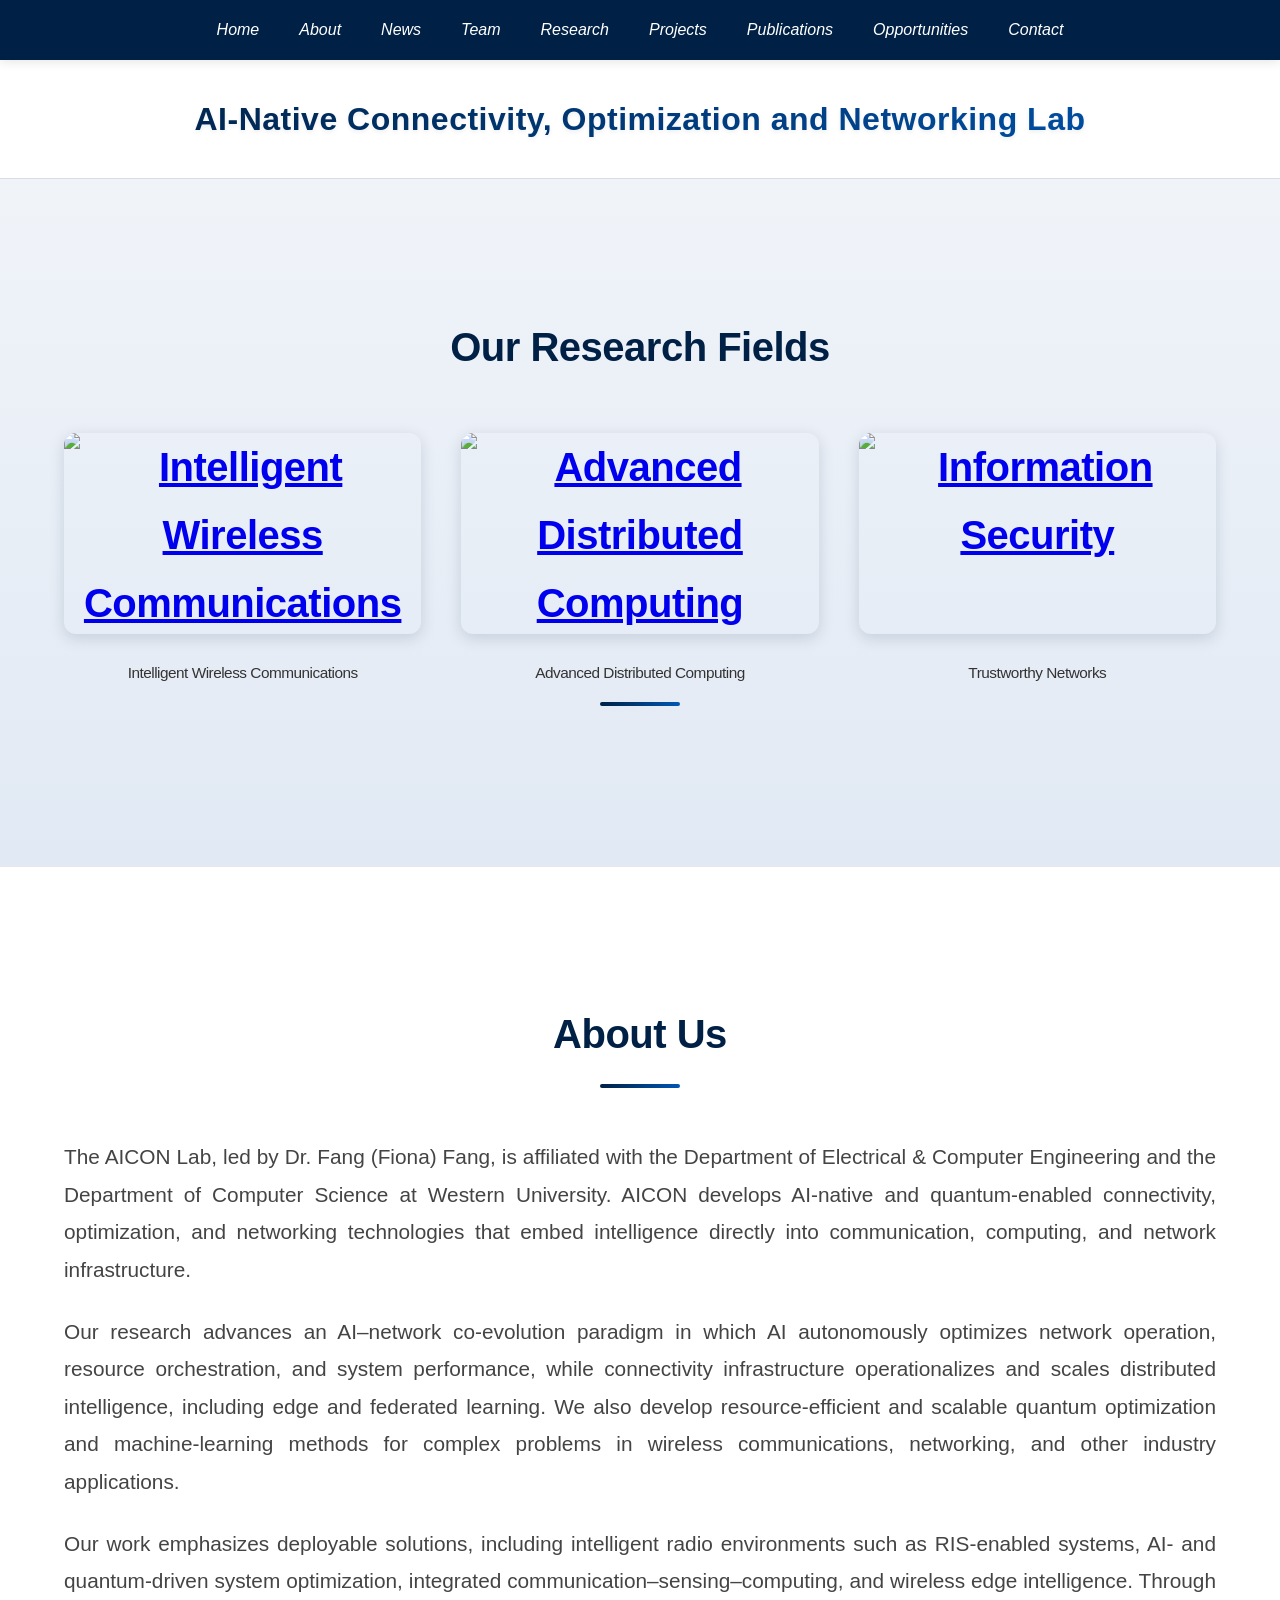
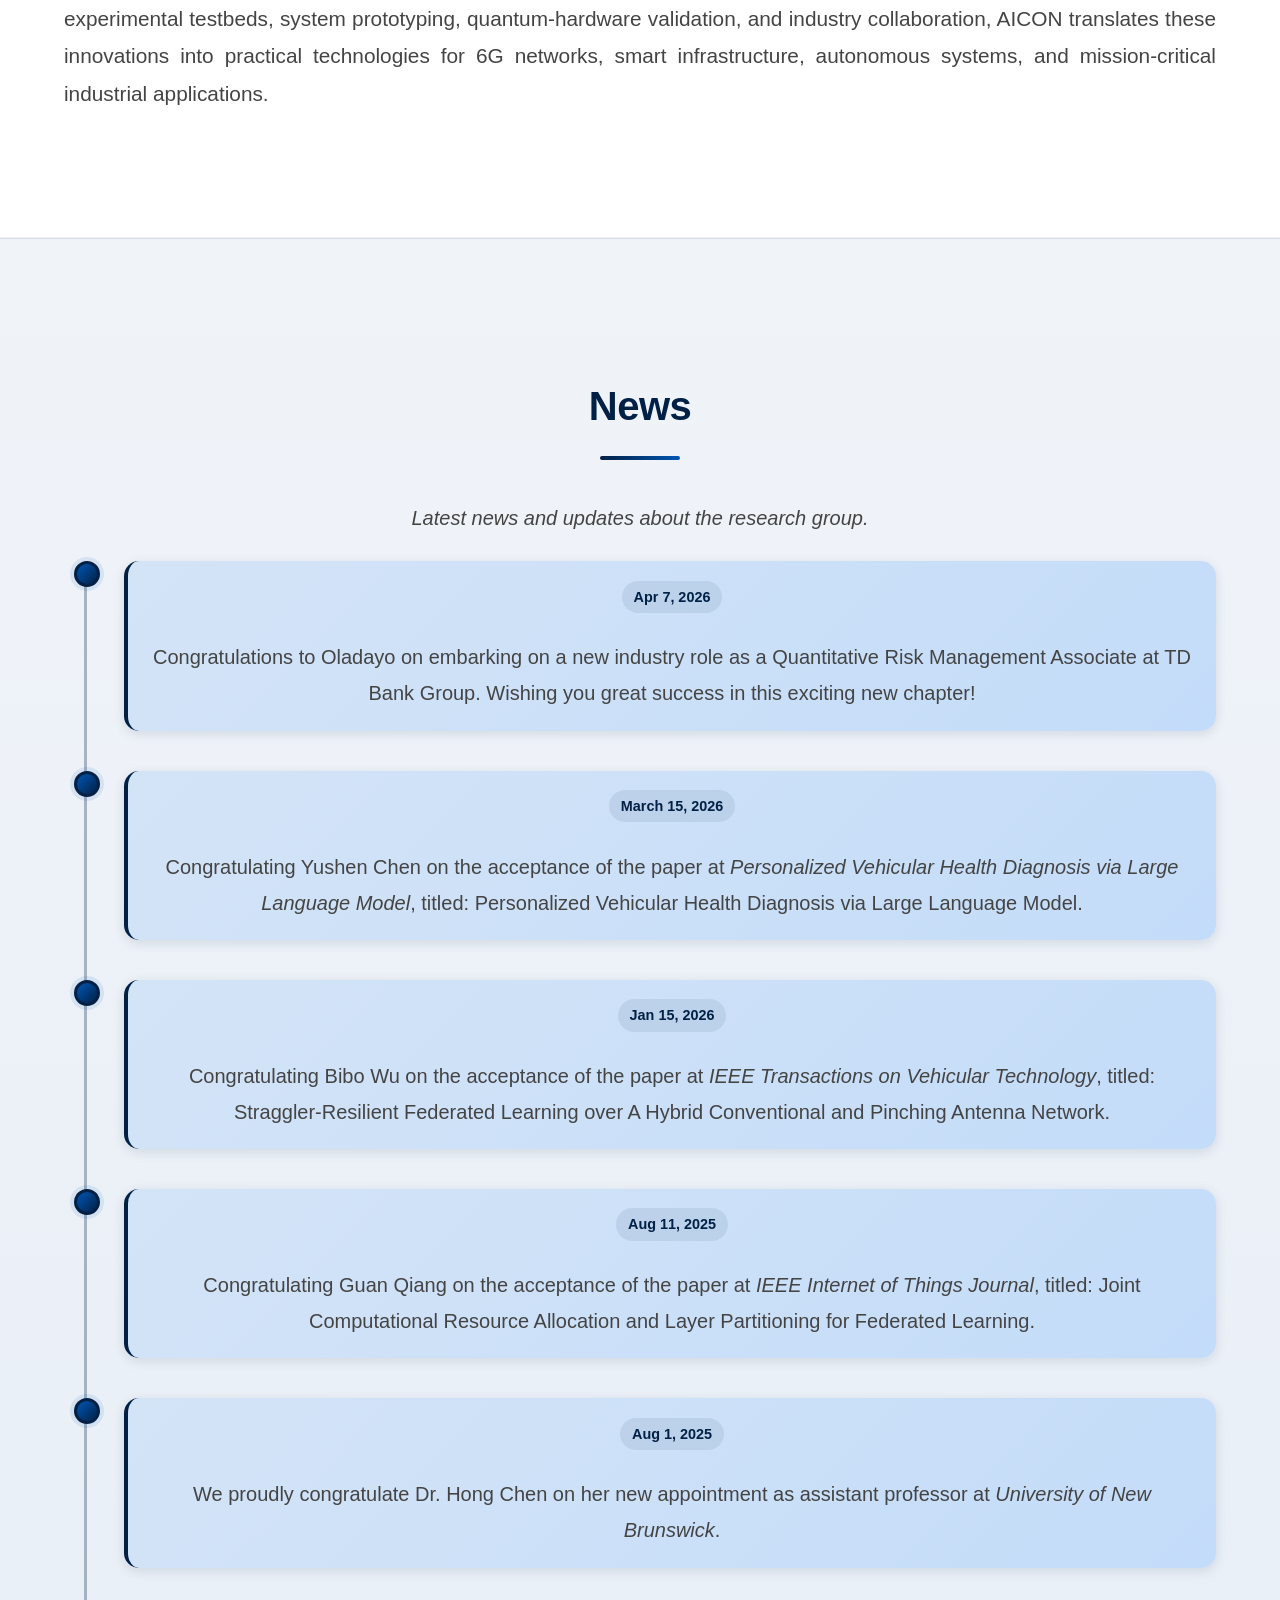
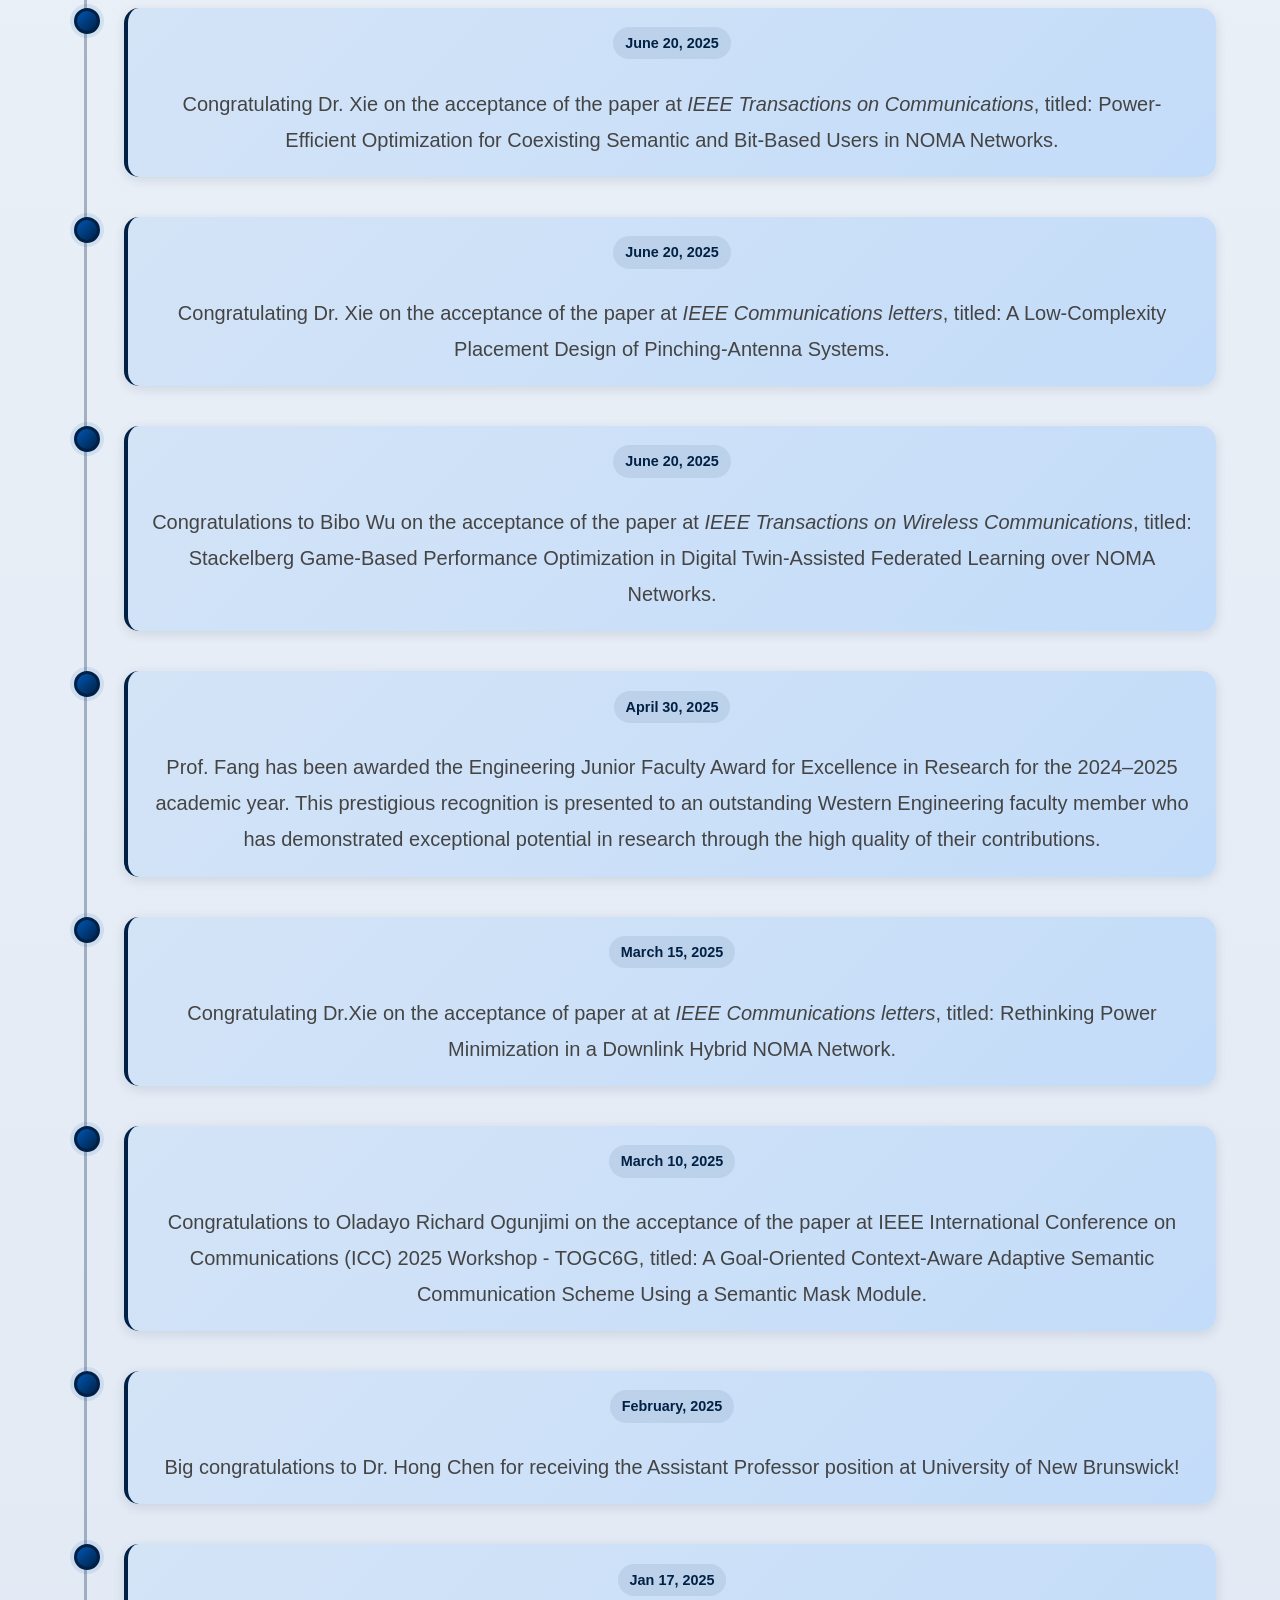
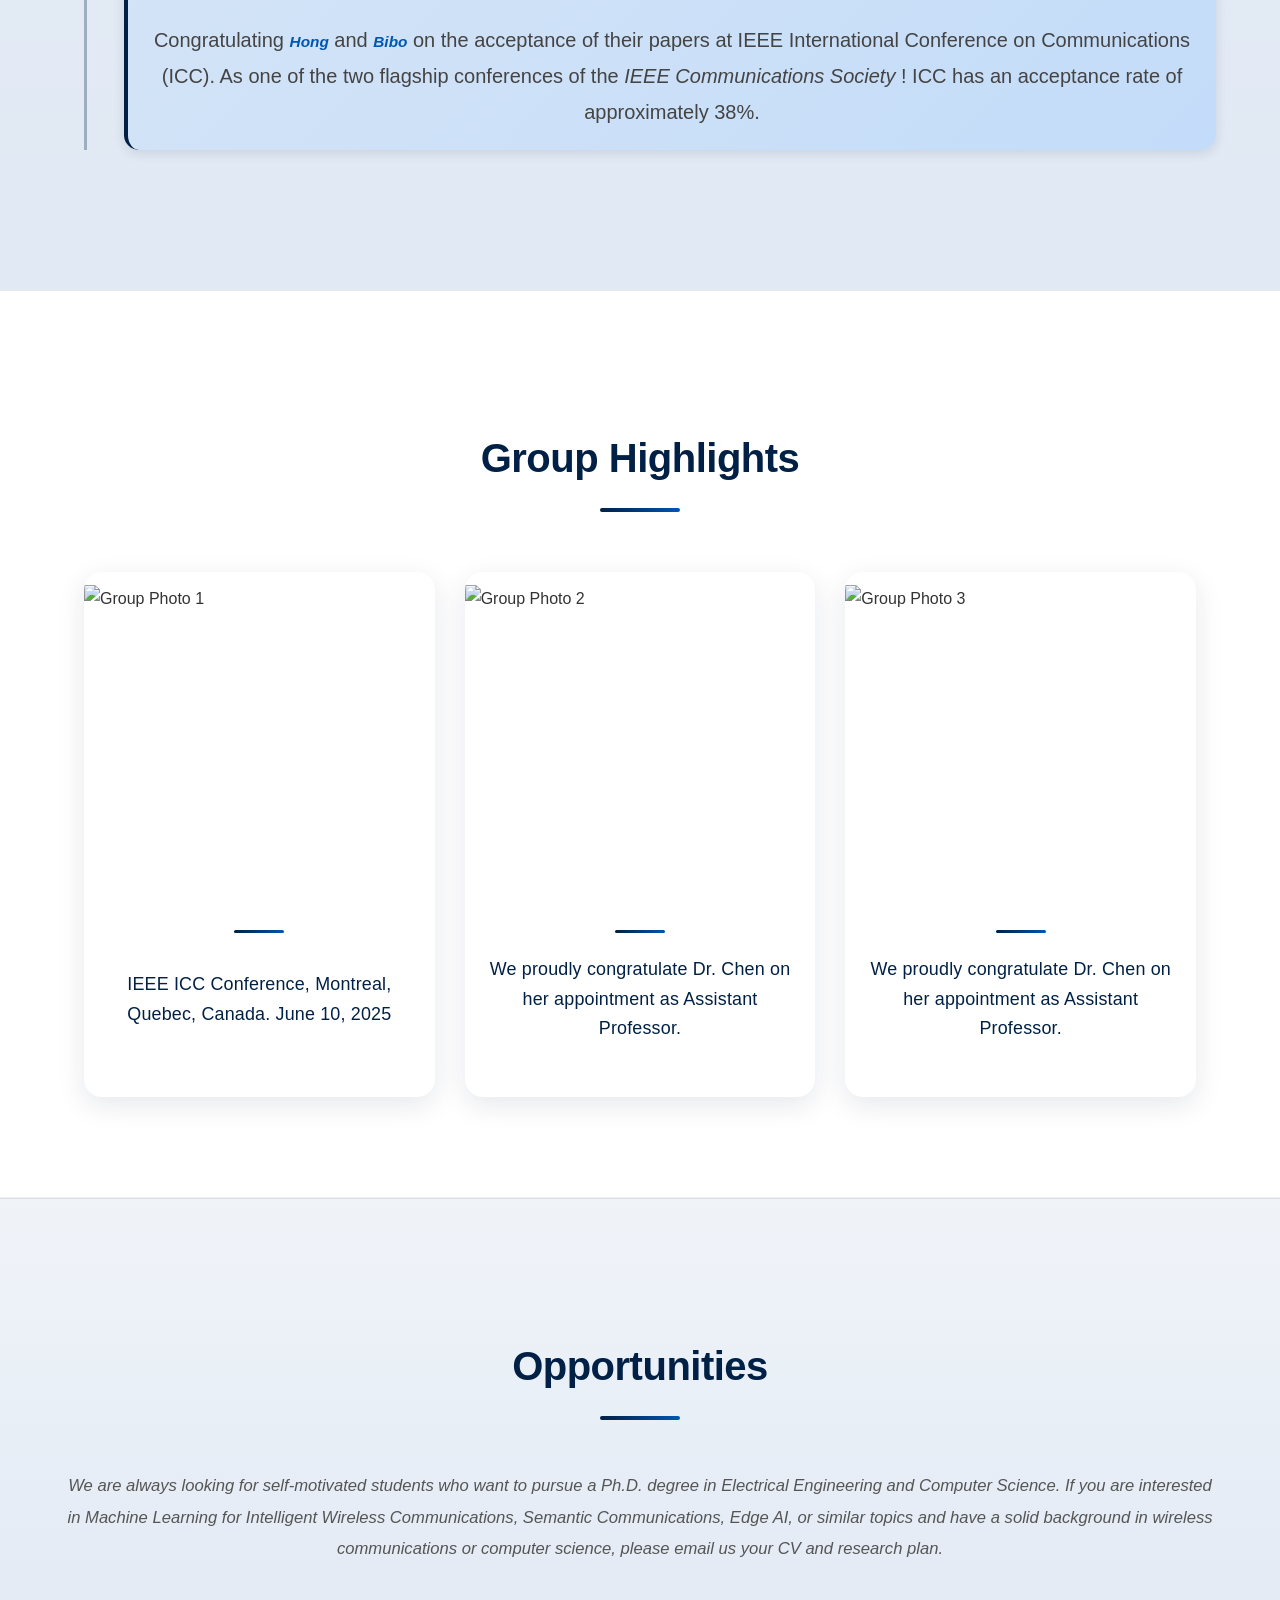
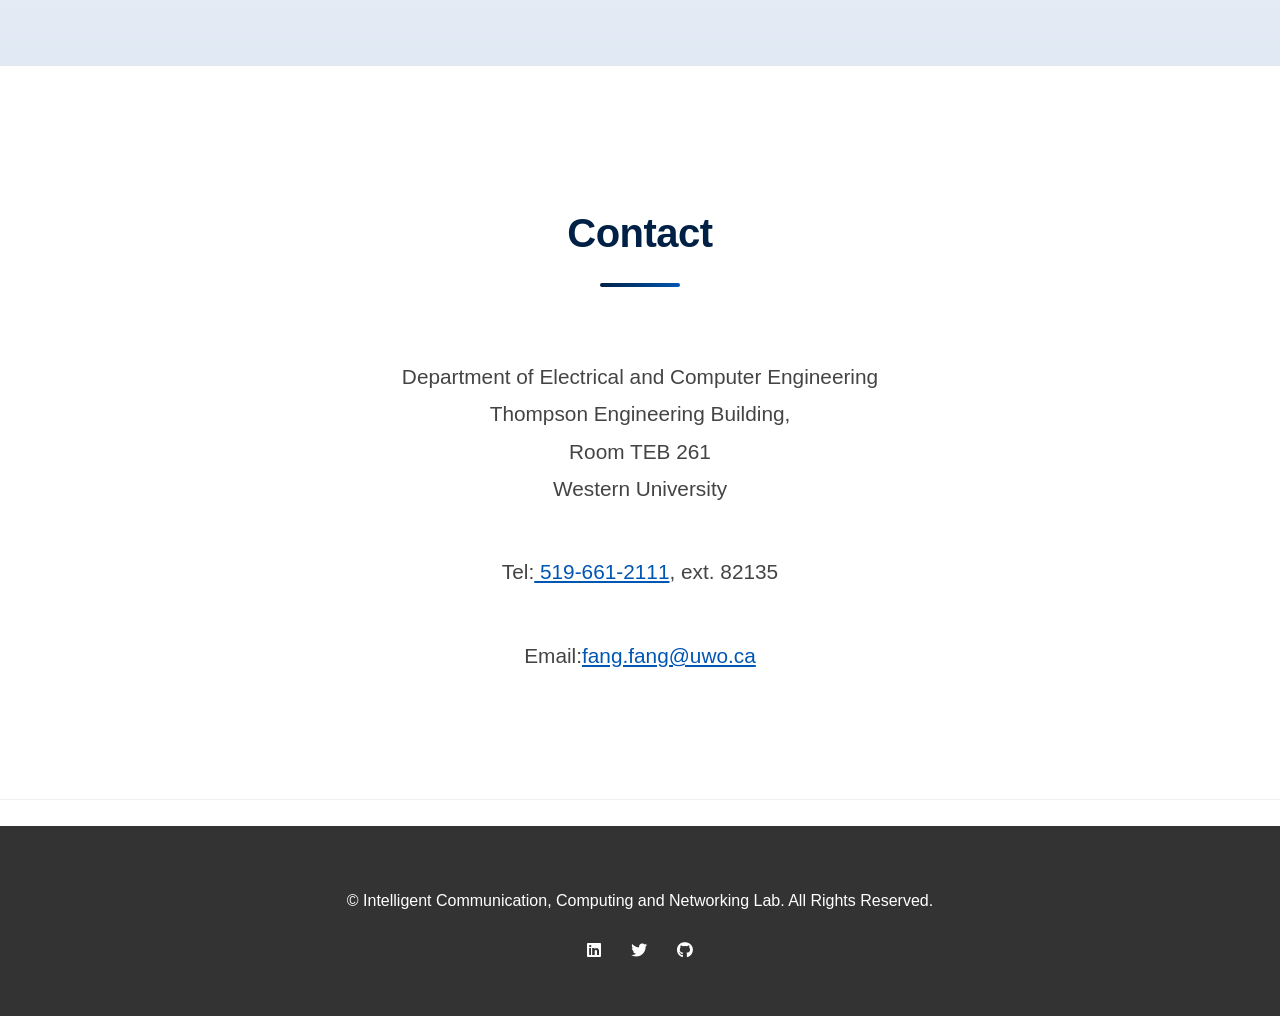
==== index.html @ 5668cd48 "Fix HTML formatting and structure in About Us section" ====
<!DOCTYPE html>
<html lang="en">
    <meta name="viewport" content="width=device-width, initial-scale=1.0, maximum-scale=1.0, user-scalable=no">
<head>
    <meta charset="UTF-8">
    <meta name="viewport" content="width=device-width, initial-scale=1.0">
    <title>AICON Lab</title>
    <link rel="stylesheet" href="styles.css">
    <link rel="stylesheet" href="https://cdnjs.cloudflare.com/ajax/libs/font-awesome/6.0.0-beta3/css/all.min.css">
    <link rel="icon" href="favicon.png" type="image/png">
</head>
<body>
    <header>
        <nav>
            <div class="container">
                <ul>
                    <li class="active"><a href="index.html#home"><em>Home</em></a></li> <!-- Active Page -->
                    <li><a href="index.html#about"><em>About</em></a></li>
                    <li><a href="index.html#news"><em>News</em></a></li>
                    <li><a href="team.html"><em>Team</em></a></li>
                    <li><a href="research.html"><em>Research</em></a></li>
                    <li><a href="project.html"><em>Projects</em></a></li>
                    <li><a href="publications.html"><em>Publications</em></a></li>
                    <li><a href="index.html#opportunities"><em>Opportunities</em></a></li>
                    <li><a href="index.html#contact"><em>Contact</em></a></li>
                </ul>
            </div>
        </nav>        

        <div class="container">
            <h1><strong>AI-Native Connectivity, Optimization and Networking Lab</strong></h1>
        </div>

    </header>

    <section id="home">
        <div class="container">
            <h2>Our Research Fields</p>
            <div class="image-grid">
                <div class="image-item">
                    <a href="research.html"><img src="images/Intelligent_communications.jpg" alt="Intelligent Wireless Communications"></a>
                    <figcaption>Intelligent Wireless Communications</figcaption>
                </div>
                <div class="image-item">
                    <a href="research.html"><img src="images/Advanced_Computing.jpg" alt="Advanced Distributed Computing"></a>
                    <figcaption>Advanced Distributed Computing</figcaption>
                </div>
                <div class="image-item">
                    <a href="research.html"><img src="images/Information_security.jpg" alt="Information Security"></a>
                    <figcaption>Trustworthy Networks</figcaption>
                </div>
            </div>
        </div>
    </section>

    <section id="about">
        <div class="container">
            <h2>About Us</h2>
            <p>
    The AICON Lab, led by Dr. Fang (Fiona) Fang, is affiliated with the Department of Electrical & Computer Engineering and the Department of Computer Science at Western University. AICON develops AI-native and quantum-enabled connectivity, optimization, and networking technologies that embed intelligence directly into communication, computing, and network infrastructure.
</p>

<p>
    Our research advances an AI–network co-evolution paradigm in which AI autonomously optimizes network operation, resource orchestration, and system performance, while connectivity infrastructure operationalizes and scales distributed intelligence, including edge and federated learning. We also develop resource-efficient and scalable quantum optimization and machine-learning methods for complex problems in wireless communications, networking, and other industry applications.
</p>

<p>
    Our work emphasizes deployable solutions, including intelligent radio environments such as RIS-enabled systems, AI- and quantum-driven system optimization, integrated communication–sensing–computing, and wireless edge intelligence. Through experimental testbeds, system prototyping, quantum-hardware validation, and industry collaboration, AICON translates these innovations into practical technologies for 6G networks, smart infrastructure, autonomous systems, and mission-critical industrial applications.
</p>
        </div>
    </section>
    
    <section id="news">
        <div class="container">
            <h2>News</h2>
            <p><em>Latest news and updates about the research group.</em></p>

            <ul class="timeline">

                <li class="timeline-item">
                    <div class="news-content">
                        <span class="news-date">Apr 7, 2026</span>
                        <p>
                           Congratulations to Oladayo on embarking on a new industry role as a Quantitative Risk Management Associate at TD Bank Group. Wishing you great success in this exciting new chapter!
                        </p>
                    </div>
                </li>

                <li class="timeline-item">
                    <div class="news-content">
                        <span class="news-date">March 15, 2026</span>
                        <p>
                           Congratulating Yushen Chen on the acceptance of the paper at <em>Personalized Vehicular Health Diagnosis via Large Language Model</em>, titled: Personalized Vehicular Health Diagnosis via Large Language Model.
                        </p>
                    </div>
                </li>

                <li class="timeline-item">
                    <div class="news-content">
                        <span class="news-date">Jan 15, 2026</span>
                        <p>
                           Congratulating Bibo Wu on the acceptance of the paper at <em>IEEE Transactions on Vehicular Technology</em>, titled: Straggler-Resilient Federated Learning over A Hybrid Conventional and Pinching Antenna Network.
                        </p>
                    </div>
                </li>

                <li class="timeline-item">
                    <div class="news-content">
                        <span class="news-date">Aug 11, 2025</span>
                        <p>
                           Congratulating Guan Qiang on the acceptance of the paper at <em>IEEE Internet of Things Journal</em>, titled: Joint Computational Resource Allocation and Layer Partitioning for Federated Learning.
                        </p>
                    </div>
                </li>

                <li class="timeline-item">
                    <div class="news-content">
                        <span class="news-date">Aug 1, 2025</span>
                        <p>
                           We proudly congratulate Dr. Hong Chen on her new appointment as assistant professor at <em>University of New Brunswick</em>.
                    </div>
                </li>

                <li class="timeline-item">
                    <div class="news-content">
                        <span class="news-date">June 20, 2025</span>
                        <p>
                           Congratulating Dr. Xie on the acceptance of the paper at <em>IEEE Transactions on Communications</em>, titled: Power-Efficient Optimization for Coexisting Semantic and Bit-Based Users in NOMA Networks.
                        </p>
                    </div>
                </li>

                <li class="timeline-item">
                    <div class="news-content">
                        <span class="news-date">June 20, 2025</span>
                        <p>
                           Congratulating Dr. Xie on the acceptance of the paper at <em>IEEE Communications letters</em>, titled: A Low-Complexity Placement Design of Pinching-Antenna Systems.
                        </p>
                    </div>
                </li>

                <li class="timeline-item">
                    <div class="news-content">
                        <span class="news-date">June 20, 2025</span>
                        <p>
                           Congratulations to Bibo Wu on the acceptance of the paper at <em>IEEE Transactions on Wireless Communications</em>, titled: Stackelberg Game-Based Performance Optimization in Digital Twin-Assisted Federated Learning over NOMA Networks.
                        </p>
                    </div>
                </li>
                
                <li class="timeline-item">
                    <div class="news-content">
                        <span class="news-date">April 30, 2025</span>
                        <p>
                           Prof. Fang has been awarded the Engineering Junior Faculty Award for Excellence in Research for the 2024–2025 academic year. This prestigious recognition is presented to an outstanding Western Engineering faculty member who has demonstrated exceptional potential in research through the high quality of their contributions.
                        </p>
                    </div>
                </li>
                
                <!-- News Item 1 -->
                <li class="timeline-item">
                    <div class="news-content">
                        <span class="news-date">March 15, 2025</span>
                        <p>
                            Congratulating Dr.Xie on the acceptance of paper at at <em>IEEE Communications letters</em>, titled: Rethinking Power Minimization in a Downlink Hybrid NOMA Network.
                        </p>
                    </div>
                </li>

                <li class="timeline-item">
                    <div class="news-content">
                        <span class="news-date">March 10, 2025</span>
                        <p>
                            Congratulations to Oladayo Richard Ogunjimi on the acceptance of the paper at  IEEE International Conference on Communications (ICC) 2025 Workshop - TOGC6G, titled: A Goal-Oriented Context-Aware Adaptive Semantic Communication Scheme Using a Semantic Mask Module.
                        </p>
                    </div>
                </li>

                <li class="timeline-item">
                    <div class="news-content">
                        <span class="news-date">February, 2025</span>
                        <p>
                            Big congratulations to Dr. Hong Chen for receiving the Assistant Professor position at University of New Brunswick!
                        </p>
                    </div>
                </li>

                
            
                <li class="timeline-item">
                    <div class="news-content">
                        <span class="news-date">Jan 17, 2025</span>
                        <p>
                            Congratulating <em><a href="https://arxiv.org/abs/2501.01637">Hong</a></em> and <em><a href="https://arxiv.org/abs/2501.03448">Bibo</a></em> on the acceptance of their papers at IEEE International Conference on Communications (ICC). 
                            As one of the two flagship conferences of the <em>IEEE Communications Society </em>! ICC has an acceptance rate of approximately 38%.
                        </p>
                    </div>
                </li>
                               
    
                <!-- More timeline items can be added here -->
            </ul>
        </div>
    </section>


    <section id="group-gallery">
        <div class="container">
            <h2>Group Highlights</h2>
            
                <div class="group-gallery-grid">
                  <div class="group-photo-card">
                    <img src="images/group01.jpg" alt="Group Photo 1">
                    <p class="caption">IEEE ICC Conference, Montreal, Quebec, Canada. June 10, 2025</p>
                  </div>
                    
                 <div class="group-photo-card">
                    <img src="images/group02.jpg" alt="Group Photo 2">
                    <p class="caption">We proudly congratulate Dr. Chen on her appointment as Assistant Professor.</p>
                  </div>
                    
                <div class="group-photo-card">
                    <img src="images/group03.jpg" alt="Group Photo 3">
                    <p class="caption">We proudly congratulate Dr. Chen on her appointment as Assistant Professor.</p>
                </div>
            </div>
        </div>
    </section>

    <section id="opportunities">
        <div class="container">
            <h2>Opportunities</h2>
            <p>
                <em>
                    We are always looking for self-motivated students who want to pursue a Ph.D. 
                    degree in Electrical Engineering and Computer Science. 
                    If you are interested in Machine Learning for Intelligent Wireless 
                    Communications, Semantic Communications, Edge AI, or similar topics and 
                    have a solid background in wireless communications or computer science, 
                    please email us your CV and research plan. <br>
                </em>
            </p>
        </div>
    </section>

    <section id="contact">
        <div class="container">
            <h2>Contact</h2>
                <p>Department of Electrical and Computer Engineering <br/>
                Thompson Engineering Building, <br/>
                Room TEB 261 <br/>
                Western University</p>
                <p>Tel:<a href="tel:519-661-2111"> 519-661-2111</a>, ext. 82135</p>
                <p>Email:<a href="mailto:fang.fang@uwo.ca">fang.fang@uwo.ca</a></p>
        </div>
    </section>

    <footer>
        <div class="container">
            <p>&copy; Intelligent Communication, Computing and Networking Lab.  All Rights Reserved.</p>
            <div class="social">
                <a href="#"><i class="fab fa-linkedin"></i></a>
                <a href="#"><i class="fab fa-twitter"></i></a>
                <a href="#"><i class="fab fa-github"></i></a>
            </div>
        </div>
    </footer>
    <script src="script.js"></script>
</body>
</html>
---- styles.css ----
/********************************************************
 * GLOBAL & LAYOUT
 ********************************************************/
body {
    font-family: 'Segoe UI', 'Arial', sans-serif;
    margin: 0;
    padding: 0;
    line-height: 1.7;
    color: #333;
    /* Font size update for better readability on all devices */
    font-size: 16px; 
    scroll-behavior: smooth;
}

.container {
    width: 90%;
    max-width: 1200px;
    margin: 0 auto;
    padding: 20px;
}

/********************************************************
 * HEADER
 ********************************************************/
header {
    background: white;
    color: #000;
    padding: 0;
    margin: 0;
    text-align: left;
    position: relative; /* For mobile menu positioning */
}

header h1 {
    margin: 0;
    padding: 20px 0;
    font-size: 3 rem; /* Standard rem units */
    font-weight: 700;
    text-align: center;
    background: linear-gradient(135deg, #002145 0%, #0056b3 100%);
    -webkit-background-clip: text;
    -webkit-text-fill-color: transparent;
    background-clip: text;
    letter-spacing: 0.5px;
    line-height: 1.2;
}

/********************************************************
 * NAVIGATION
 ********************************************************/
nav {
    background-color: #002145;
    width: 100%;
    padding: 0;
    margin: 0;
    position: sticky; /* Keep nav visible */
    top: 0;
    z-index: 1000;
    box-shadow: 0 2px 10px rgba(0,0,0,0.1);
}

nav .container {
    display: flex;
    justify-content: center; /* Center menu on desktop */
    align-items: center;
    padding: 0;
    height: 60px; /* Fixed height for navbar */
    max-width: 100%;
}

/* Hamburger Menu Icon (Hidden on Desktop) */
.menu-toggle {
    display: none;
    font-size: 1.5rem;
    color: white;
    cursor: pointer;
    padding: 10px 20px;
    position: absolute;
    right: 0;
    top: 10px;
}

nav ul {
    list-style: none;
    padding: 0;
    margin: 0;
    display: flex;
    justify-content: center;
    align-items: center;
    height: 100%;
}

nav ul li {
    margin: 0 5px;
}

nav ul li a {
    color: white;
    text-decoration: none;
    font-size: 1rem;
    padding: 10px 15px;
    border-radius: 5px;
    transition: all 0.3s ease;
    position: relative;
    white-space: nowrap;
}

nav ul li a::after {
    content: '';
    position: absolute;
    bottom: 0;
    left: 50%;
    width: 0;
    height: 2px;
    background: white;
    transition: all 0.3s ease;
    transform: translateX(-50%);
}

nav ul li a:hover {
    background-color: rgba(255, 255, 255, 0.1);
}

nav ul li a:hover::after {
    width: 80%;
}

nav ul li.active a {
    background-color: rgba(255, 255, 255, 0.15);
    font-weight: 600;
}

/* Mobile-first navigation adjustments */
@media (max-width: 900px) { /* Increased breakpoint for better tablet support */
    nav .container {
        justify-content: space-between;
        padding: 0 20px;
        height: 60px;
    }

    .menu-toggle {
        display: block; /* Show hamburger icon */
    }

    nav ul {
        display: none; /* Hide menu by default */
        flex-direction: column;
        width: 100%;
        position: absolute;
        top: 60px; /* Below navbar */
        left: 0;
        background-color: #002145;
        height: auto;
        padding: 20px 0;
        box-shadow: 0 5px 15px rgba(0,0,0,0.2);
        border-top: 1px solid rgba(255,255,255,0.1);
    }

    nav ul.active {
        display: flex; /* Show when active */
    }

    nav ul li {
        margin: 10px 0;
        width: 100%;
        text-align: center;
        opacity: 0;
        transform: translateY(-10px);
        animation: slideIn 0.3s forwards;
    }

    /* Stagger animation for menu items */
    nav ul li:nth-child(1) { animation-delay: 0.1s; }
    nav ul li:nth-child(2) { animation-delay: 0.15s; }
    nav ul li:nth-child(3) { animation-delay: 0.2s; }
    nav ul li:nth-child(4) { animation-delay: 0.25s; }
    nav ul li:nth-child(5) { animation-delay: 0.3s; }
    nav ul li:nth-child(6) { animation-delay: 0.35s; }
    nav ul li:nth-child(7) { animation-delay: 0.4s; }
    nav ul li:nth-child(8) { animation-delay: 0.45s; }
    nav ul li:nth-child(9) { animation-delay: 0.5s; }

    nav ul li a {
        display: block;
        padding: 12px 0;
        font-size: 1.1rem;
        width: 80%;
        margin: 0 auto;
    }
    
    header h1 {
        font-size: 1.8rem;
        padding: 15px 10px;
    }
}

@keyframes slideIn {
    to {
        opacity: 1;
        transform: translateY(0);
    }
}

/********************************************************
 * SECTIONS (GENERAL)
 ********************************************************/
section {
    padding: 80px 0; /* More vertical breathing room */
    border-bottom: 1px solid rgba(0,0,0,0.05);
    background: #ffffff;
    position: relative;
}

/* Alternating Background Colors */
section:nth-of-type(odd) {
    background: linear-gradient(180deg, #f0f4f9 0%, #e1e9f4 100%);
    border-top: 1px solid rgba(0,0,0,0.05);
}

#home { background: linear-gradient(180deg, #f0f4f9 0%, #e1e9f4 100%); }
#about { background: #ffffff; }
#news { background: linear-gradient(180deg, #f0f4f9 0%, #e1e9f4 100%); }
#group-gallery { background: #ffffff; }
#opportunities { background: linear-gradient(180deg, #f0f4f9 0%, #e1e9f4 100%); }
#contact { background: #ffffff; }

/* Unified Section Headings - Centered */
section h2 {
    text-align: center; /* Center all section titles */
    margin-bottom: 50px;
    font-size: 2.5rem; /* Larger, more prominent titles */
    color: #002145;
    font-weight: 700;
    position: relative;
    padding-bottom: 20px;
    display: block; /* Ensure full width for centering */
    letter-spacing: -0.5px;
}

/* Centered underline for headings */
section h2::after {
    content: '';
    position: absolute;
    left: 50%;
    bottom: 0;
    width: 80px; /* Slightly wider underline */
    height: 4px;
    background: linear-gradient(90deg, #002145, #0056b3);
    border-radius: 2px;
    transform: translateX(-50%); /* Perfect centering technique */
}

/* Unified Paragraph Styling */
section p {
    text-align: left; /* Keep text left-aligned for readability */
    margin-bottom: 25px;
    font-size: 1.25rem; /* Increased from 1.15rem for better readability */
    line-height: 1.8;
    color: #444;
    max-width: 1400px; /* Increased from 1000px to fill more space */
    margin-left: auto; /* Center the text block itself */
    margin-right: auto;
    width: 100%; /* Ensure it takes available width up to max-width */
}

/* Specific adjustment for About section to look better centered */
#about p {
    text-align: justify; /* Justify text for clean blocks */
    font-size: 1.3rem; /* Even larger for intro text */
}

/* Centering contact info */
#contact p {
    text-align: center;
    font-size: 1.3rem;
}

section img {
    display: block;
    margin: 1vw 0;
    max-width: 100%;
    height: auto;
}

/********************************************************
 * RESPONSIVE IMAGE GRID
 ********************************************************/
.image-grid {
    display: flex;
    justify-content: center;
    align-items: flex-start;   /* 关键：让每个卡片从顶部对齐 */
    gap: 2vw;
    margin-top: 2vw;
    flex-wrap: wrap;
}

.image-item {
    display: flex;
    flex-direction: column;
    align-items: center;
    justify-content: flex-start;  /* 不要居中，改成从上往下排 */
    text-align: center;
    flex: 1;
    min-width: 250px;
}

.image-item img {
    width: 100%;
    height: auto;
    aspect-ratio: 16 / 9;
    object-fit: cover;
    border-radius: 12px;
    overflow: hidden;
    box-shadow: 0 4px 15px rgba(0, 33, 69, 0.15);
    transition: all 0.3s ease;
}

.image-item img:hover {
    transform: translateY(-5px) scale(1.02);
    box-shadow: 0 8px 25px rgba(0, 33, 69, 0.25);
}

.image-item figcaption {
    margin-top: 1vw;
    font-size: 1.2vw;
    color: #333;
    width: 100%;
}

@media (max-width: 768px) {
    .image-grid {
        flex-direction: column; /* Stack images vertically on smaller screens */
        align-items: center;
    }

    .image-item {
        width: 90%; /* Take up more width on mobile */
        margin-bottom: 3vw; /* Add space between stacked items */
    }

    .image-item img {
        width: 80vw; /* Use viewport width for better scaling */
        max-width: 300px; /* Cap size for very large mobile screens */
    }

    .image-item figcaption {
        font-size: 3vw;
    }
}


/********************************************************
 * PRINCIPAL INVESTIGATOR SECTION (Original Layout)
 ********************************************************/
#principal-investigator {
    padding: 40px 20px;
    background: linear-gradient(135deg, #f9f9f9 0%, #ffffff 100%);
    border-radius: 15px;
    box-shadow: 0 5px 20px rgba(0, 33, 69, 0.1);
}

#principal-investigator .section-title {
    font-size: 2rem;
    color: #002145;
    text-align: center;
    margin-bottom: 20px;
    font-weight: 600;
}

#principal-investigator hr {
    border: none;
    height: 2px;
    background-color: #002145;
    margin: 10px 0 30px;
}

/*
    Keeps the two-column layout on larger screens,
    .profile-left for text + photo, .profile-right for address/links
*/
.flex-layout {
    display: flex;
    flex-wrap: wrap;
    gap: 20px;
    justify-content: space-between;
}

.profile-left {
    flex: 1;
    max-width: 60%;
}

.team-photo-container {
    text-align: center;
    margin-bottom: 20px;
}

.team-photo-rectangular {
    width: 100%;
    max-width: 250px;
    height: auto;
    border-radius: 15px;
    box-shadow: 0 6px 20px rgba(0, 33, 69, 0.2);
    transition: all 0.3s ease;
    border: 4px solid white;
}

.team-photo-rectangular:hover {
    transform: scale(1.03);
    box-shadow: 0 8px 30px rgba(0, 33, 69, 0.3);
}

.profile-right {
    flex: 1;
    max-width: 35%;
}

/*
    Originally defined fonts for .profile-right h4, p.
    We will unify these with .team-member below,
    while preserving the structure.
*/
.profile-right h4 {
    /* Same as .team-member .team-info h4 in concept */
    font-size: 1.25rem;
    color: #002145;
    margin-bottom: 10px;
}

.profile-right p {
    /* Same as .team-member .team-info p in concept */
    font-size: 1rem;
    color: #333;
    margin-bottom: 15px;
}

/* Links List */
.links-list {
    list-style: none;
    padding: 0;
    margin: 0;
}

.links-list li {
    margin-bottom: 10px;
}

.links-list a {
    color: #0056b3;
    text-decoration: none;
    font-size: 1rem;
    display: inline-block;
    padding: 5px 0;
    position: relative;
    transition: all 0.3s ease;
}

.links-list a::before {
    content: '→ ';
    opacity: 0;
    transform: translateX(-10px);
    transition: all 0.3s ease;
}

.links-list a:hover {
    color: #003366;
    padding-left: 15px;
}

.links-list a:hover::before {
    opacity: 1;
    transform: translateX(0);
}

/* Additional info at bottom of PI section */
.additional-info {
    margin-top: 30px;
    padding-top: 20px;
    border-top: 2px solid #ddd;
}

.additional-info h4 {
    /* Same as .team-member h4 concept, or you can keep the same as above. */
    font-size: 1.25rem;
    color: #002145;
    margin-bottom: 10px;
}

.additional-info p,
.additional-info ul {
    /* Match .team-member paragraph styles */
    font-size: 1rem;
    color: #333;
    line-height: 1.6;
    margin-bottom: 15px;
}

.additional-info ul {
    padding-left: 20px;
}

.additional-info ul li {
    margin-bottom: 10px;
}

/*
    Make sure <h3> in PI section is also the same as .team-member h3
    (In case you have <h3> "Fang (Fiona) Fang, Ph.D." in .profile-left)
*/
#principal-investigator h3 {
    margin: 0 0 10px;
    font-size: 1.5rem;  /* Same as .team-member .team-info h3 */
    color: #002145;
}

/********************************************************
 * RESPONSIVENESS FOR PRINCIPAL INVESTIGATOR SECTION
 ********************************************************/
@media (max-width: 768px) {
    /*
        Keep team-member rules intact:
        .team-member {
          flex-direction: column;
          text-align: center;
        }
        ...
    */

    /* For the PI section's flex layout: stack columns, center text */
    .flex-layout {
        flex-direction: column;
        align-items: center;
        text-align: center;
    }

    .profile-left,
    .profile-right {
        max-width: 100%;
    }

    .team-photo-rectangular {
        max-width: 180px;
        border-radius: 50%;
        margin-bottom: 15px;
        object-fit: cover;
        height: 180px; /* Make it a perfect circle on mobile */
    }

    #principal-investigator .section-title {
        font-size: 5vw; /* Adjust font size for mobile */
    }

    #principal-investigator h3,
    .profile-right h4,
    .additional-info h4 {
        font-size: 4vw; /* Adjust font size for mobile */
    }

    .profile-right p,
    .links-list a,
    .additional-info p,
    .additional-info ul li {
        font-size: 3.5vw; /* Adjust font size for mobile */
    }
}


/********************************************************
 * PRINCIPAL INVESTIGATOR SECTION (Original Layout)
 ********************************************************/
 #principal-investigator {
    padding: 40px 20px;
    background-color: #f9f9f9;
    border-radius: 10px;
    box-shadow: 0 4px 8px rgba(0, 0, 0, 0.1);
}

#principal-investigator .section-title {
    font-size: 2rem;
    color: #002145;
    text-align: center;
    margin-bottom: 20px;
}

#principal-investigator hr {
    border: none;
    height: 2px;
    background-color: #002145;
    margin: 10px 0 30px;
}

/* 
   Keeps the two-column layout on larger screens, 
   .profile-left for text + photo, .profile-right for address/links 
*/
.flex-layout {
    display: flex;
    flex-wrap: wrap;
    gap: 20px;
    justify-content: space-between;
}

.profile-left {
    flex: 1;
    max-width: 60%;
}

.team-photo-container {
    text-align: center;
    margin-bottom: 20px;
}

.team-photo-rectangular {
    width: 100%;
    max-width: 250px;
    height: auto;
    border-radius: 15px;
    box-shadow: 0 6px 20px rgba(0, 33, 69, 0.2);
    transition: all 0.3s ease;
    border: 4px solid white;
}

.team-photo-rectangular:hover {
    transform: scale(1.03);
    box-shadow: 0 8px 30px rgba(0, 33, 69, 0.3);
}

.profile-right {
    flex: 1;
    max-width: 35%;
}

/* 
   Originally defined fonts for .profile-right h4, p.
   We will unify these with .team-member below,
   while preserving the structure.
*/
.profile-right h4 {
    /* Same as .team-member .team-info h4 in concept */
    font-size: 1.25rem; 
    color: #002145;
    margin-bottom: 10px;
}

.profile-right p {
    /* Same as .team-member .team-info p in concept */
    font-size: 1rem;
    color: #333;
    margin-bottom: 15px;
}

/* Links List */
.links-list {
    list-style: none;
    padding: 0;
    margin: 0;
}

.links-list li {
    margin-bottom: 10px;
}

.links-list a {
    color: #0056b3;
    text-decoration: none;
    font-size: 1rem;
    display: inline-block;
    padding: 5px 0;
    position: relative;
    transition: all 0.3s ease;
}

.links-list a::before {
    content: '→ ';
    opacity: 0;
    transform: translateX(-10px);
    transition: all 0.3s ease;
}

.links-list a:hover {
    color: #003366;
    padding-left: 15px;
}

.links-list a:hover::before {
    opacity: 1;
    transform: translateX(0);
}

/* Additional info at bottom of PI section */
.additional-info {
    margin-top: 30px;
    padding-top: 20px;
    border-top: 2px solid #ddd;
}

.additional-info h4 {
    /* Same as .team-member h4 concept, or you can keep the same as above. */
    font-size: 1.25rem;
    color: #002145;
    margin-bottom: 10px;
}

.additional-info p,
.additional-info ul {
    /* Match .team-member paragraph styles */
    font-size: 1rem;
    color: #333;
    line-height: 1.6;
    margin-bottom: 15px;
}

.additional-info ul {
    padding-left: 20px;
}

.additional-info ul li {
    margin-bottom: 10px;
}

/*
    Make sure <h3> in PI section is also the same as .team-member h3
    (In case you have <h3> "Fang (Fiona) Fang, Ph.D." in .profile-left)
*/
#principal-investigator h3 {
    margin: 0 0 10px;
    font-size: 1.5rem;  /* Same as .team-member .team-info h3 */
    color: #002145;
}

/********************************************************
 * PRINCIPAL INVESTIGATOR SECTION (Original Layout, now Responsive)
 ********************************************************/
 #principal-investigator {
    padding: 40px 20px;
    background-color: #f9f9f9;
    border-radius: 10px;
    box-shadow: 0 4px 8px rgba(0, 0, 0, 0.1);
}

#principal-investigator .section-title {
    font-size: 2rem;
    color: #002145;
    text-align: center;
    margin-bottom: 20px;
}

#principal-investigator hr {
    border: none;
    height: 2px;
    background-color: #002145;
    margin: 10px 0 30px;
}

/*
    Keeps the two-column layout on larger screens,
    .profile-left for text + photo, .profile-right for address/links
    Allows wrapping on smaller screens (controlled by media query)
*/
.flex-layout {
    display: flex;
    flex-wrap: wrap; /* Allows wrapping to stack on smaller screens */
    gap: 20px;
    justify-content: space-between;
    align-items: flex-start; /* Aligns content to the top */
}

.profile-left {
    flex: 1;
    max-width: 60%; /* Original proportional width for desktop */
}

.team-photo-container {
    text-align: center;
    margin-bottom: 20px; /* Space below photo */
}

.team-photo-rectangular {
    width: 100%;
    max-width: 250px; /* Max width for desktop rectangular photo */
    height: auto; /* Maintain aspect ratio */
    border-radius: 15px; /* Rectangular corners for desktop */
    box-shadow: 0 4px 8px rgba(0, 0, 0, 0.1);
    object-fit: cover;
}

.profile-right {
    flex: 1;
    max-width: 35%; /* Original proportional width for desktop */
}

/* Font sizes for PI's right column and additional info */
.profile-right h4,
.additional-info h4 {
    font-size: 1.25rem;
    color: #002145;
    margin-bottom: 10px;
}

.profile-right p,
.additional-info p,
.additional-info ul {
    font-size: 1rem;
    color: #333;
    line-height: 1.6;
    margin-bottom: 15px;
}

.links-list {
    list-style: none;
    padding: 0;
    margin: 0;
}

.links-list li {
    margin-bottom: 10px;
}

.links-list a {
    color: #0056b3;
    text-decoration: none;
    font-size: 1rem;
    display: inline-block;
    padding: 5px 0;
    position: relative;
    transition: all 0.3s ease;
}

.links-list a::before {
    content: '→ ';
    opacity: 0;
    transform: translateX(-10px);
    transition: all 0.3s ease;
}

.links-list a:hover {
    color: #003366;
    padding-left: 15px;
}

.links-list a:hover::before {
    opacity: 1;
    transform: translateX(0);
}

.additional-info {
    margin-top: 30px;
    padding-top: 20px;
    border-top: 2px solid #ddd;
}

.additional-info ul {
    padding-left: 20px;
}

.additional-info ul li {
    margin-bottom: 10px;
}

/* Heading for PI's name in .profile-left */
#principal-investigator h3 {
    margin: 0 0 10px;
    font-size: 1.5rem;
    color: #002145;
}

/********************************************************
 * TEAM MEMBER SECTION (Original Layout, now Responsive)
 ********************************************************/
 #team-members{
    background-color: #b3c5de; /* Changed to match research project section */
}

.team-member {
    display: flex;
    align-items: center;
    margin-bottom: 30px;
    gap: 25px;
    padding: 20px;
    background: rgba(255, 255, 255, 0.7);
    border-radius: 15px;
    transition: all 0.3s ease;
    box-shadow: 0 2px 10px rgba(0, 33, 69, 0.08);
}

.team-member:hover {
    background: rgba(255, 255, 255, 0.95);
    box-shadow: 0 5px 20px rgba(0, 33, 69, 0.15);
    transform: translateX(5px);
}

.team-member .team-photo {
    width: 180px;
    height: 240px;
    border-radius: 50%;
    object-fit: cover;
    box-shadow: 0 4px 15px rgba(0, 33, 69, 0.2);
    transition: all 0.3s ease;
    border: 4px solid white;
}

.team-member:hover .team-photo {
    transform: scale(1.05);
    box-shadow: 0 6px 25px rgba(0, 33, 69, 0.3);
}

.team-member .team-info {
    flex: 1; /* Allows text content to fill remaining space */
}

/* Font sizes for team member info */
.team-member .team-info h3 {
    margin: 0 0 10px;
    font-size: 1.5rem;
    color: #002145;
}

.team-member .team-info p {
    margin: 0;
    font-size: 1rem;
    color: #333;
    line-height: 1.5;
}


/********************************************************
 * RESPONSIVENESS FOR TEAM SECTIONS
 ********************************************************/
@media (max-width: 768px) {
    /* Principal Investigator Responsive Adjustments */
    .flex-layout {
        flex-direction: column; /* Stack columns vertically on small screens */
        align-items: center; /* Center items when stacked */
        text-align: center; /* Center text within PI section */
    }

    .profile-left,
    .profile-right {
        max-width: 100%; /* Take full width on small screens */
        /* Text alignment handled by .flex-layout's text-align: center */
    }

    .team-photo-rectangular {
        width: 180px; /* Smaller, fixed width for mobile PI photo */
        height: 180px; /* Make it circular on mobile by matching width */
        border-radius: 50%; /* Circular shape for mobile */
        margin-bottom: 15px;
        object-fit: cover; /* Ensure image covers the area */
    }

    /* Team Member Responsive Adjustments */
    .team-member {
        flex-direction: column; /* Stack image and text vertically on small screens */
        text-align: center; /* Center content when stacked */
    }

    .team-member .team-photo {
        width: 150px; /* Smaller width for mobile team member photos */
        height: 150px; /* Make them circular by matching width */
        margin-bottom: 15px; /* Space between photo and info */
    }

    /* Font size adjustments for mobile (using vw for fluidity) */
    #principal-investigator .section-title {
        font-size: 5vw;
    }

    #principal-investigator h3,
    .profile-right h4,
    .additional-info h4,
    .team-member .team-info h3 {
        font-size: 4.5vw;
    }

    .profile-right p,
    .links-list a,
    .additional-info p,
    .additional-info ul li,
    .team-member .team-info p {
        font-size: 3.5vw;
    }
}

/* Optional: Even smaller devices (up to 480px wide) - further adjustments */
@media (max-width: 480px) {
    /* PI section adjustments for very small screens */
    .team-photo-rectangular {
        width: 140px; /* Even smaller circular photo */
        height: 140px;
    }

    /* Team member section adjustments for very small screens */
    .team-member .team-photo {
        width: 120px; /* Even smaller circular photo */
        height: 120px;
    }

    /* Further font size adjustments for very small screens */
    #principal-investigator .section-title {
        font-size: 6vw;
    }
    #principal-investigator h3,
    .profile-right h4,
    .additional-info h4,
    .team-member .team-info h3 {
        font-size: 5.5vw;
    }
    .profile-right p,
    .links-list a,
    .additional-info p,
    .additional-info ul li,
    .team-member .team-info p {
        font-size: 4vw;
    }
}

/********************************************************
 * Gallery
 ********************************************************/
/* Enhanced Group Gallery */
#group-gallery {
    padding: 80px 0;
    /* Background handled by section alternating rules */
}

#group-gallery h2 {
    text-align: center;
    margin-bottom: 60px;
    display: block; 
}

#group-gallery h2::after {
    left: 50%;
    transform: translateX(-50%);
}

.group-gallery-grid {
    display: flex;
    flex-wrap: nowrap; /* Force single row on desktop */
    justify-content: center;
    align-items: stretch; /* Equal height cards */
    gap: 30px;
    max-width: 1600px;
    margin: 0 auto;
    padding: 0 20px;
}

.group-photo-card {
    background: #fff;
    border-radius: 18px;
    box-shadow: 0 8px 28px rgba(0, 33, 69, 0.10);
    overflow: hidden;
    transition: all 0.4s cubic-bezier(0.25, 0.8, 0.25, 1);
    flex: 1 1 0; /* Equal width, fill available space */
    min-width: 0; /* Allow shrinking below content size */
    max-width: 520px; /* Cap max width */
    display: flex;
    flex-direction: column;
    position: relative;
    border: none;
}

.group-photo-card:hover {
    transform: translateY(-10px);
    box-shadow: 0 18px 45px rgba(0, 33, 69, 0.18);
}

.group-photo-card img {
    width: 100%;
    height: 300px; /* Fixed height for consistency */
    display: block;
    object-fit: cover;
    object-position: center;
    transition: transform 0.5s ease;
}

.group-photo-card:hover img {
    transform: scale(1.04);
}

.group-photo-card .caption {
    padding: 40px 24px 28px 24px;
    font-size: 1.12rem;
    text-align: center;
    color: #002145;
    background: #ffffff;
    font-style: normal;
    font-weight: 500;
    line-height: 1.65;
    letter-spacing: 0.01em;
    
    /* Consistent text area - equal height for all cards */
    flex-grow: 1;
    display: flex;
    align-items: center;
    justify-content: center;
    min-height: 110px;
    border-top: none;
    position: relative;
    box-sizing: border-box;
}

/* Decorative accent line above caption */
.group-photo-card .caption::before {
    content: '';
    position: absolute;
    top: 15px;
    left: 50%;
    transform: translateX(-50%);
    width: 50px;
    height: 3px;
    background: linear-gradient(90deg, #002145, #0056b3);
    border-radius: 2px;
}

@media (max-width: 768px) {
    .group-gallery-grid {
        flex-wrap: wrap; /* Allow wrapping on mobile */
        flex-direction: column;
        align-items: center;
        gap: 24px;
    }

    .group-photo-card {
        flex: none; /* Override flex: 1 */
        width: 100%;
        max-width: 450px;
    }

    .group-photo-card img {
        height: 250px; /* Adjust image height for mobile */
    }

    .group-photo-card .caption {
        font-size: 1.05rem;
        padding: 38px 20px 24px 20px;
        line-height: 1.6;
        min-height: 90px;
    }

    .group-photo-card .caption::before {
        top: 18px;
    }

    #group-gallery h2 {
        font-size: 2rem;
    }
}


/********************************************************
 * FOOTER
 ********************************************************/
footer {
    background: #333;
    color: white;
    text-align: center;
    padding: 2vw;
    margin-top: 2vw;
}

footer .social a {
    color: white;
    margin: 0 0.5vw;
    text-decoration: none;
    display: inline-block;
    transition: all 0.3s ease;
    padding: 0.5vw;
    border-radius: 50%;
}

footer .social a:hover {
    color: #b3c5de;
    transform: translateY(-3px) scale(1.2);
    background: rgba(255, 255, 255, 0.1);
}

@media (max-width: 768px) {
    footer {
        padding: 4vw 2vw; /* Increase padding for better touch targets */
        font-size: 3.5vw;
    }

    footer .social a {
        font-size: 4vw; /* Larger social icons */
        margin: 0 2vw;
    }
}

/********************************************************
 * NEWS / TIMELINE SECTION
 ********************************************************/
/* Typography improvements */
h1, h2, h3, h4, h5, h6 {
    font-family: 'Segoe UI', 'Helvetica Neue', Arial, sans-serif;
}

/* Ensure Home/Research Fields grid is centered */
#home .container {
    text-align: center;
}

#home h2 {
    margin-bottom: 60px;
}

.image-grid {
    display: flex;
    justify-content: center;
    gap: 40px;
    margin-top: 40px;
    flex-wrap: wrap; 
    max-width: 1400px;
    margin-left: auto;
    margin-right: auto;
}

/* Remove old specific styles to prevent conflicts */
#news .container {
    margin-top: 0;
    margin-bottom: 0;
}

#news h2 {
    /* Handled by global section h2 */
    margin-bottom: 40px;
}

/* Fix Opportunities Section */
#opportunities p {
    /* Handled by previous update */
    font-size: 1.25rem;
}

@media (max-width: 768px) {
    #opportunities p {
        font-size: 1.1rem;
    }
}

/* Center the Timeline Container */
.timeline {
    position: relative;
    margin: 0 auto; /* Center the timeline itself */
    padding: 0;
    list-style-type: none;
    max-width: 1200px; /* Increased from 800px */
}

/* Adjust timeline line position */
.timeline::before {
    content: "";
    position: absolute;
    left: 20px; /* Keep line on the left of the content block */
    top: 0;
    bottom: 0;
    width: 3px;
    background: #002145; /* Dark blue line */
    opacity: 0.3; /* Softer line */
}

.timeline-item {
    position: relative;
    margin-bottom: 40px;
    padding-left: 60px; /* Space for the line and dot */
}

/* Center News Section Content */
#news .container {
    text-align: center; /* Center the intro text */
}

#news p {
    text-align: center; /* Center the "Latest news..." text */
    max-width: 1200px; /* Increased width */
    margin-left: auto;
    margin-right: auto;
}

/* Ensure timeline content is left-aligned for readability */
.news-content p {
    text-align: left; 
    margin-bottom: 0;
    font-size: 1.25rem; /* Match global font size */
}

/* Center Opportunities Text */
#opportunities p {
    text-align: center;
    font-size: 1.5rem; /* Larger font for call to action */
    max-width: 1300px; /* Wider text block */
    margin: 0 auto;
    font-style: italic;
    color: #555;
    line-height: 1.9;
}

/* Refine Contact Info alignment */
#contact .container {
    display: flex;
    flex-direction: column;
    align-items: center; /* Force center alignment */
}

.timeline-item::before {
    content: "";
    position: absolute;
    left: 10px;
    top: 0;
    width: 20px;
    height: 20px;
    background: #0056b3;
    border: 3px solid #002145;
    border-radius: 50%;
}

.news-content {
    background: linear-gradient(135deg, #d4e4f7 0%, #c3dcf9 100%);
    padding: 1.5vw;
    border-radius: 15px;
    box-shadow: 0 3px 12px rgba(0, 33, 69, 0.12);
    transition: all 0.3s ease;
    border-left: 4px solid #002145;
}

.news-content:hover {
    transform: translateX(5px);
    box-shadow: 0 5px 20px rgba(0, 33, 69, 0.2);
}

.news-date {
    display: block;
    font-weight: bold;
    color: #002145;
    margin-bottom: 0.5vw;
}

.news-content a {
    text-decoration: none;
    color: #0056b3;
    font-weight: bold;
    font-size: 1.2vw;
}

.news-content a:hover {
    text-decoration: underline;
}

/* News/Timeline responsiveness */
@media (max-width: 768px) {
    #news h2 {
        font-size: 5vw;
        text-align: center;
    }

    #news p,
    #news .news-content p {
        font-size: 3.5vw;
    }

    .timeline::before {
        left: 5vw; /* Adjust timeline bar position */
    }

    .timeline-item {
        padding-left: 10vw; /* Adjust content padding */
        margin-bottom: 4vw;
    }

    .timeline-item::before {
        left: 3vw; /* Adjust circle position */
        width: 4vw;
        height: 4vw;
        border-width: 0.5vw;
    }

    .news-content {
        padding: 3vw;
    }

    .news-date {
        font-size: 4vw;
        margin-bottom: 1vw;
    }

    .news-content a {
        font-size: 3.5vw;
    }
}

/********************************************************
 * RESEARCH SECTION
 ********************************************************/
#research {
    /* Background handled by global rules or specific overrides if needed */
    padding: 60px 0;
}

/* Default: single column for narrow screens */
.research-area {
    display: block;
    margin-bottom: 40px;
}

/* From 1024px up: two equal columns */
@media (min-width: 1024px) {
    .research-area {
        display: grid;
        grid-template-columns: 1fr 1fr;
        gap: 20px;
        align-items: start; /* align image + text at top */
    }
}

/* Make image always fill its grid cell proportionally */
.research-area .research-image {
    width: 100%;
    height: auto;
    object-fit: cover;
    border-radius: 15px;
    box-shadow: 0 5px 20px rgba(0, 33, 69, 0.15);
    transition: all 0.3s ease;
}

.research-area .research-image:hover {
    transform: scale(1.02);
    box-shadow: 0 8px 30px rgba(0, 33, 69, 0.25);
}

/* And let the text flow naturally in its cell */
.research-area .research-content {
    text-align: left; /* or center, if you prefer */
}
.research-content h3 {
    text-align: center;
    margin: 0 0 10px;
    font-size: 1.5rem;
    color: #002145;
}

.research-content p {
    margin: 0;
    font-size: 0.5rem;
    color: #333;
    line-height: 1.6;
}

@media (max-width: 768px) {
    .research-area {
        flex-direction: column; /* stack image + text */
        display: flex; /* Ensure flex behavior */
        align-items: center; /* Center items when stacked */
    }
    .research-area > .research-image,
    .research-area > .research-content {
        width: 90%; /* each takes full width, with some margin */
        margin: 0 auto; /* center if needed */
        margin-bottom: 20px; /* Space between stacked image and content */
    }

    .research-content h3 {
        font-size: 5vw;
        text-align: center;
    }

    .research-content p {
        font-size: 3.5vw;
        text-align: left; /* Keep text left-aligned even if content is centered */
    }
}

/********************************************************
 * OPPORTUNITIES SECTION
 ********************************************************/
#opportunities p {
    font-size: 1.3vw;
}

@media (max-width: 768px) {
    #opportunities p {
        font-size: 3.5vw;
    }
}


/********************************************************
 * ABOUT SECTION
 ********************************************************/
#about .container {
    margin-top: 0;
    margin-bottom: 0;
}

/* Headings and paragraphs handled by global section rules */

@media (max-width: 768px) {
    #about h2 {
        font-size: 5vw;
        text-align: center;
    }

    #about p {
        font-size: 3.5vw;
        line-height: 1.5;
    }
}

/********************************************************
 * MEDIA QUERIES
 * Additional breakpoints to enhance responsiveness
 ********************************************************/
/* Screens up to 768px wide */
@media (max-width: 768px) {
    /* Adjust global font size */
    body {
        font-size: 1.5vw; /* This will be overridden by more specific rules below */
    }

    /* Adjust container padding for mobile */
    .container {
        padding: 4vw;
        width: 90vw;
    }

    /* Reflow team-member layout */
    .team-member {
        flex-direction: column;
        text-align: center;
    }

    .team-member .team-photo {
        margin-bottom: 15px;
    }

    /* Make Principal Investigator Section fully responsive */
    .flex-layout {
        flex-direction: column;
        align-items: center;
    }

    .profile-left,
    .profile-right {
        max-width: 100%;
    }

    /* Ensure research-area columns stack */
    .research-area {
        flex-direction: column;
    }

    .research-area .research-image {
        max-width: 100%;
        margin-bottom: 20px;
    }

    .research-area .research-content {
        text-align: center;
    }

    /* Navigation fonts */
    nav ul li a {
        font-size: 2.5vw; /* This is too small, overridden by navigation specific rules */
    }

    header h1 {
        font-size: 6vw; /* Larger header for mobile */
        padding: 4vw 0;
    }

    section h2 {
        font-size: 5.5vw; /* Larger section titles for mobile */
        text-align: center; /* Center section titles on mobile */
        margin-bottom: 3vw;
    }

    section p {
        font-size: 3.8vw; /* General paragraph adjustment */
        margin-bottom: 2.5vw;
    }
}

/* Screens from 769px and larger (Desktop/Tablet landscape) */
@media (min-width: 769px) {
    /* Return the two-column layout for .research-area */
    .research-area {
        flex-direction: row;
    }

    .research-area .research-image {
        flex: 0 0 40%;
    }

    .research-area .research-content {
        flex: 1;
        text-align: left;
    }
}

/* Wide Screen Optimization */
@media (min-width: 1400px) {
    .container {
        max-width: 1600px;
        width: 92%; /* Use more width */
    }

    /* Scale typography for large screens */
    body {
        font-size: 19px; /* Increased base font */
    }

    header h1 {
        font-size: 3.8rem;
        padding: 50px 0;
    }

    nav ul li a {
        font-size: 1.2rem;
        padding: 15px 30px; /* Larger click areas */
    }

    section h2 {
        font-size: 2.8rem;
        margin-bottom: 60px;
    }

    /* Group Highlights - wider on large screens */
    .group-gallery-grid {
        max-width: 1700px;
        gap: 40px;
    }
    .group-photo-card {
        max-width: 560px;
    }
    .group-photo-card img {
        height: 340px;
    }
    .group-photo-card .caption {
        font-size: 1.22rem;
        padding: 42px 28px 32px 28px;
        line-height: 1.7;
        min-height: 120px;
    }

    .group-photo-card .caption::before {
        top: 18px;
    }

    .image-grid {
        gap: 50px;
        max-width: 1500px; /* Allow grid to spread wider */
    }
    
    .image-item {
        min-width: 400px; /* Larger images */
    }

    /* Optimize text readability on wide screens */
    section p, 
    .research-content p,
    .team-info p,
    .profile-left p,
    .additional-info p {
        max-width: 1400px; /* Relaxed width limit */
        font-size: 1.35rem; /* Larger paragraph text for wide screens */
        line-height: 1.9;
    }

    /* Research Area adjustments */
    .research-area {
        gap: 60px; /* More space between image and text */
    }

    .research-area .research-image {
        flex: 0 0 45%; /* Larger image ratio */
    }
}

/* Extra Wide Screen (4K etc) */
@media (min-width: 1920px) {
    .container {
        max-width: 1800px;
    }

    body {
        font-size: 21px;
    }

    header h1 {
        font-size: 4.5rem;
    }
    
    section p {
        max-width: 1600px;
    }

    /* Group Highlights - extra wide screens */
    .group-gallery-grid {
        max-width: 1800px;
        gap: 50px;
    }
    .group-photo-card {
        max-width: 600px;
    }
    .group-photo-card img {
        height: 360px;
    }
    .group-photo-card .caption {
        font-size: 1.28rem;
        padding: 46px 32px 36px 32px;
        line-height: 1.75;
        min-height: 130px;
    }

    .group-photo-card .caption::before {
        top: 20px;
    }
}

/* Optional: Even smaller devices (up to 480px wide) */
@media (max-width: 480px) {
    body {
        font-size: 3.5vw; /* Base font size for very small screens */
    }

    nav ul li a {
        font-size: 4.5vw; /* Larger navigation links */
    }

    header h1 {
        font-size: 7vw; /* Even larger header */
    }

    section h2 {
        font-size: 6.5vw; /* Even larger section titles */
    }

    #principal-investigator .section-title,
    #group-gallery h2,
    #news h2,
    #about h2,
    .research-content h3,
    .team-member .team-info h3,
    .profile-right h4,
    .additional-info h4 {
        font-size: 6vw; /* Ensure consistent heading sizes on smallest screens */
    }

    section p,
    #opportunities p,
    #about p,
    #news p,
    #news .news-content p,
    .image-item figcaption,
    .group-photo-card .caption,
    .team-member .team-info p,
    .profile-right p,
    .links-list a,
    .additional-info p,
    .additional-info ul li,
    .news-date,
    .news-content a {
        font-size: 4vw; /* Ensure consistent paragraph/text sizes on smallest screens */
    }

    .timeline::before {
        left: 6vw; /* Adjust timeline bar position */
    }

    .timeline-item {
        padding-left: 12vw; /* Adjust content padding */
    }

    .timeline-item::before {
        left: 4vw; /* Adjust circle position */
        width: 5vw;
        height: 5vw;
    }

    .team-photo-rectangular {
        max-width: 150px; /* Adjust PI photo size for smallest screens */
        height: 150px;
    }
}

/********************************************************
 * ENHANCED VISUAL EFFECTS & ANIMATIONS
 ********************************************************/

/* Subtle fade-in animation for sections */
@keyframes fadeInUp {
    from {
        opacity: 0;
        transform: translateY(20px);
    }
    to {
        opacity: 1;
        transform: translateY(0);
    }
}

section {
    animation: fadeInUp 0.6s ease-out;
}

/* Link hover effects enhancement */
a {
    transition: all 0.3s ease;
}

/* Button-like link styles */
section a[href*="mailto"],
section a[href*="tel"] {
    color: #0056b3;
    font-weight: 500;
    transition: all 0.3s ease;
}

section a[href*="mailto"]:hover,
section a[href*="tel"]:hover {
    color: #002145;
    text-decoration: none;
    padding-left: 3px;
}

/* Enhanced header styling */
header h1 {
    letter-spacing: 0.5px;
    text-shadow: 0 2px 4px rgba(0, 33, 69, 0.08);
}

/* News date badge enhancement */
.news-date {
    display: inline-block;
    padding: 4px 12px;
    background: rgba(0, 33, 69, 0.08);
    border-radius: 20px;
    font-size: 0.9em;
}

/* Timeline enhancements */
.timeline-item::before {
    background: linear-gradient(135deg, #0056b3 0%, #002145 100%);
    box-shadow: 0 0 0 4px rgba(0, 86, 179, 0.1);
    transition: all 0.3s ease;
}

.timeline-item:hover::before {
    transform: scale(1.2);
    box-shadow: 0 0 0 6px rgba(0, 86, 179, 0.15);
}

/* Image captions enhancement */
figcaption {
    font-weight: 500;
    color: #002145;
}

/* Contact section enhancement */
#contact p {
    line-height: 1.8;
}

/* Team info text enhancement */
.team-info h3 {
    letter-spacing: 0.3px;
}

.team-info p {
    text-align: justify;
    line-height: 1.7;
}

/* Research content enhancement */
.research-content {
    padding: 15px;
    background: rgba(255, 255, 255, 0.5);
    border-radius: 12px;
}

/* Additional info section enhancement */
.additional-info {
    background: rgba(255, 255, 255, 0.4);
    padding: 25px;
    border-radius: 12px;
    margin-top: 30px;
}

/* Profile sections enhancement */
.profile-right {
    background: rgba(255, 255, 255, 0.6);
    padding: 20px;
    border-radius: 12px;
}

/* Smooth scrolling for anchor links */
html {
    scroll-behavior: smooth;
}

/* Selection styling */
::selection {
    background: #002145;
    color: white;
}

::-moz-selection {
    background: #002145;
    color: white;
}

/* Focus styles for accessibility */
a:focus,
button:focus {
    outline: 2px solid #0056b3;
    outline-offset: 2px;
}

/* Loading optimization */
img {
    image-rendering: -webkit-optimize-contrast;
}

/********************************************************
 * PUBLICATIONS SECTION
 ********************************************************/
#publications {
    background: linear-gradient(180deg, #f0f4f9 0%, #e1e9f4 100%);
    border-top: 1px solid rgba(0,0,0,0.05);
}

#publications h3 {
    color: #002145;
    font-size: 1.8rem;
    margin-top: 2.5rem;
    margin-bottom: 1.5rem;
    padding-bottom: 0.5rem;
    border-bottom: 2px solid #b3c5de;
}

#publications ol {
    counter-reset: publication-counter;
    list-style: none;
    padding-left: 0;
}

#publications ol li {
    counter-increment: publication-counter;
    position: relative;
    padding: 1.2rem 1.5rem 1.2rem 4rem;
    margin-bottom: 1.2rem;
    background: linear-gradient(135deg, #f8fbff 0%, #ffffff 100%);
    border-left: 4px solid #0056b3;
    border-radius: 8px;
    box-shadow: 0 2px 8px rgba(0, 33, 69, 0.08);
    transition: all 0.3s ease;
    line-height: 1.7;
}

#publications ol li::before {
    content: counter(publication-counter);
    position: absolute;
    left: 1rem;
    top: 1.2rem;
    width: 2rem;
    height: 2rem;
    background: linear-gradient(135deg, #002145 0%, #0056b3 100%);
    color: white;
    border-radius: 50%;
    display: flex;
    align-items: center;
    justify-content: center;
    font-weight: bold;
    font-size: 0.9rem;
}

#publications ol li:hover {
    transform: translateX(5px);
    box-shadow: 0 4px 15px rgba(0, 33, 69, 0.15);
    background: linear-gradient(135deg, #f0f7ff 0%, #ffffff 100%);
}

#publications ol li a {
    color: #0056b3;
    font-weight: 500;
    text-decoration: none;
    transition: all 0.3s ease;
}

#publications ol li a:hover {
    color: #002145;
    text-decoration: underline;
}

#publications ol li em {
    color: #002145;
    font-style: italic;
}

@media (max-width: 768px) {
    #publications h3 {
        font-size: 5vw;
    }
    
    #publications ol li {
        padding: 1rem 1rem 1rem 3.5rem;
        font-size: 3.5vw;
    }
    
    #publications ol li::before {
        width: 1.8rem;
        height: 1.8rem;
        font-size: 0.8rem;
        left: 0.8rem;
        top: 1rem;
    }
}
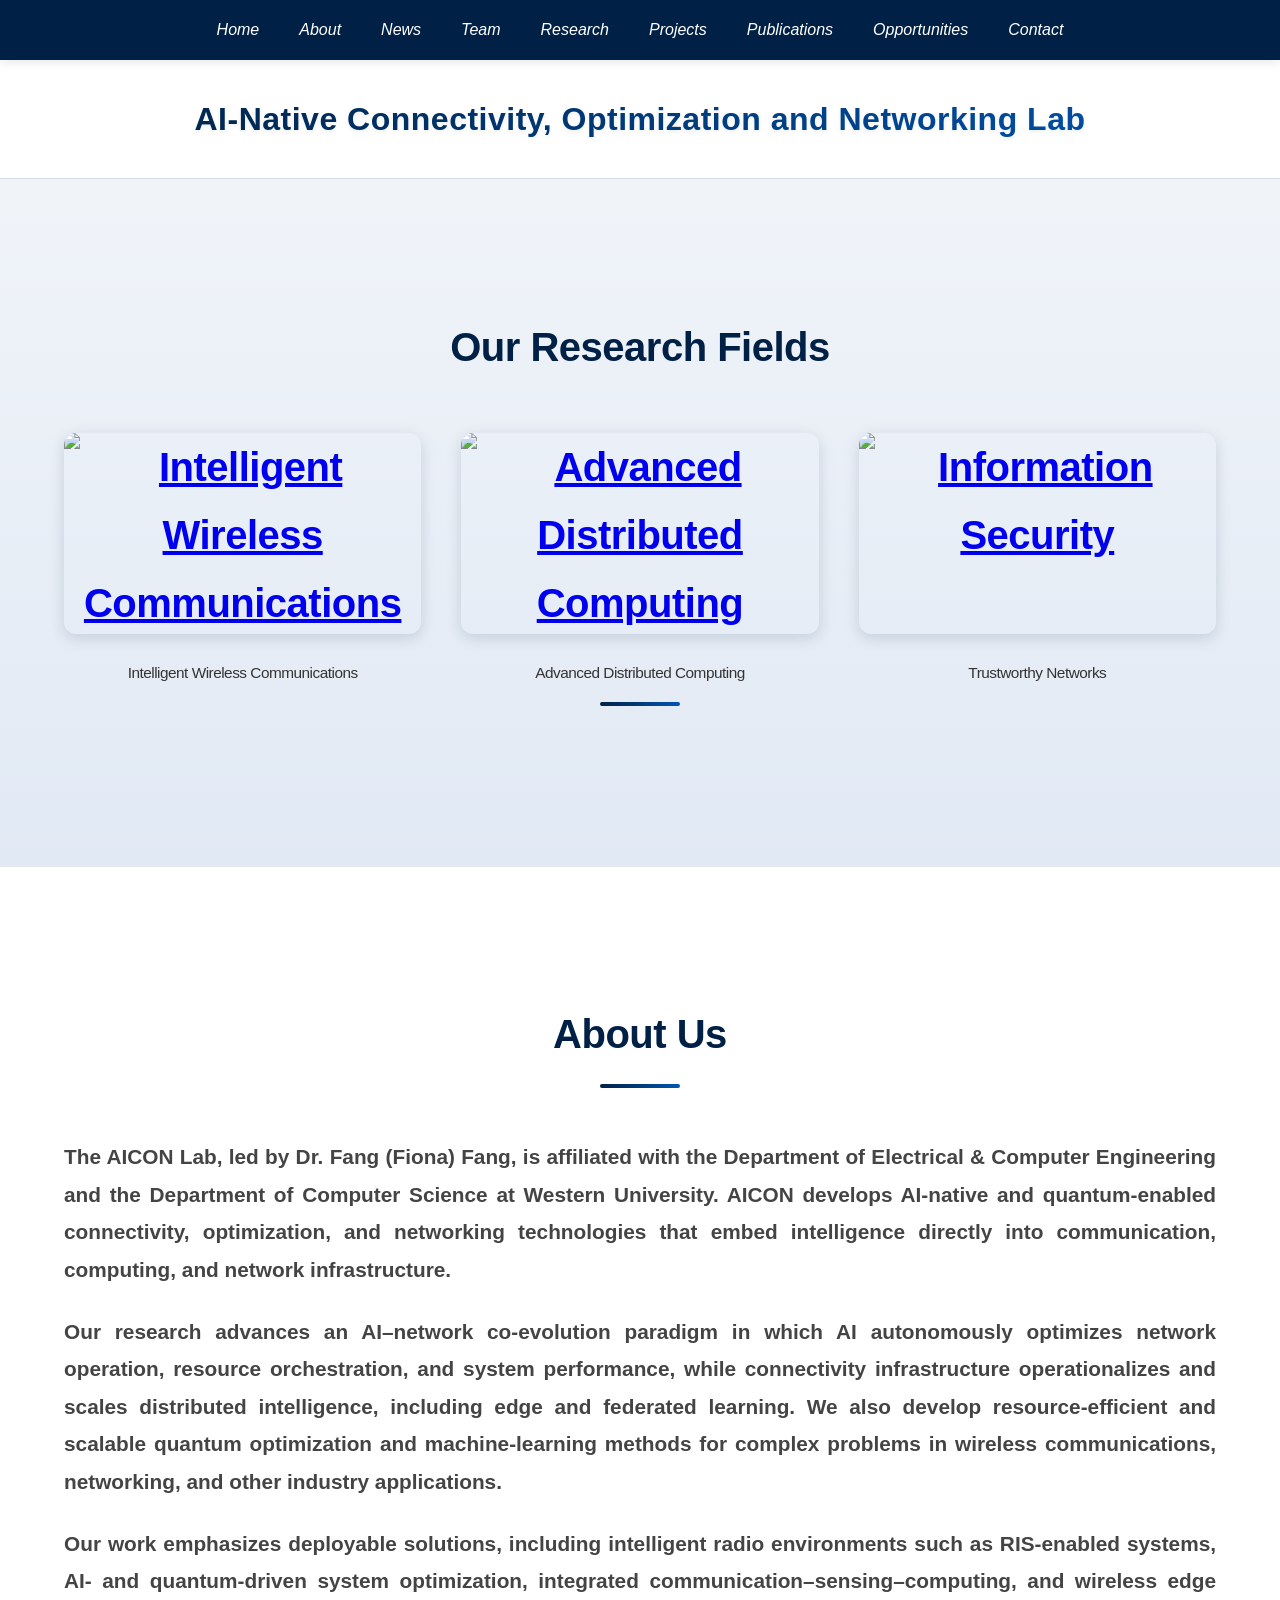
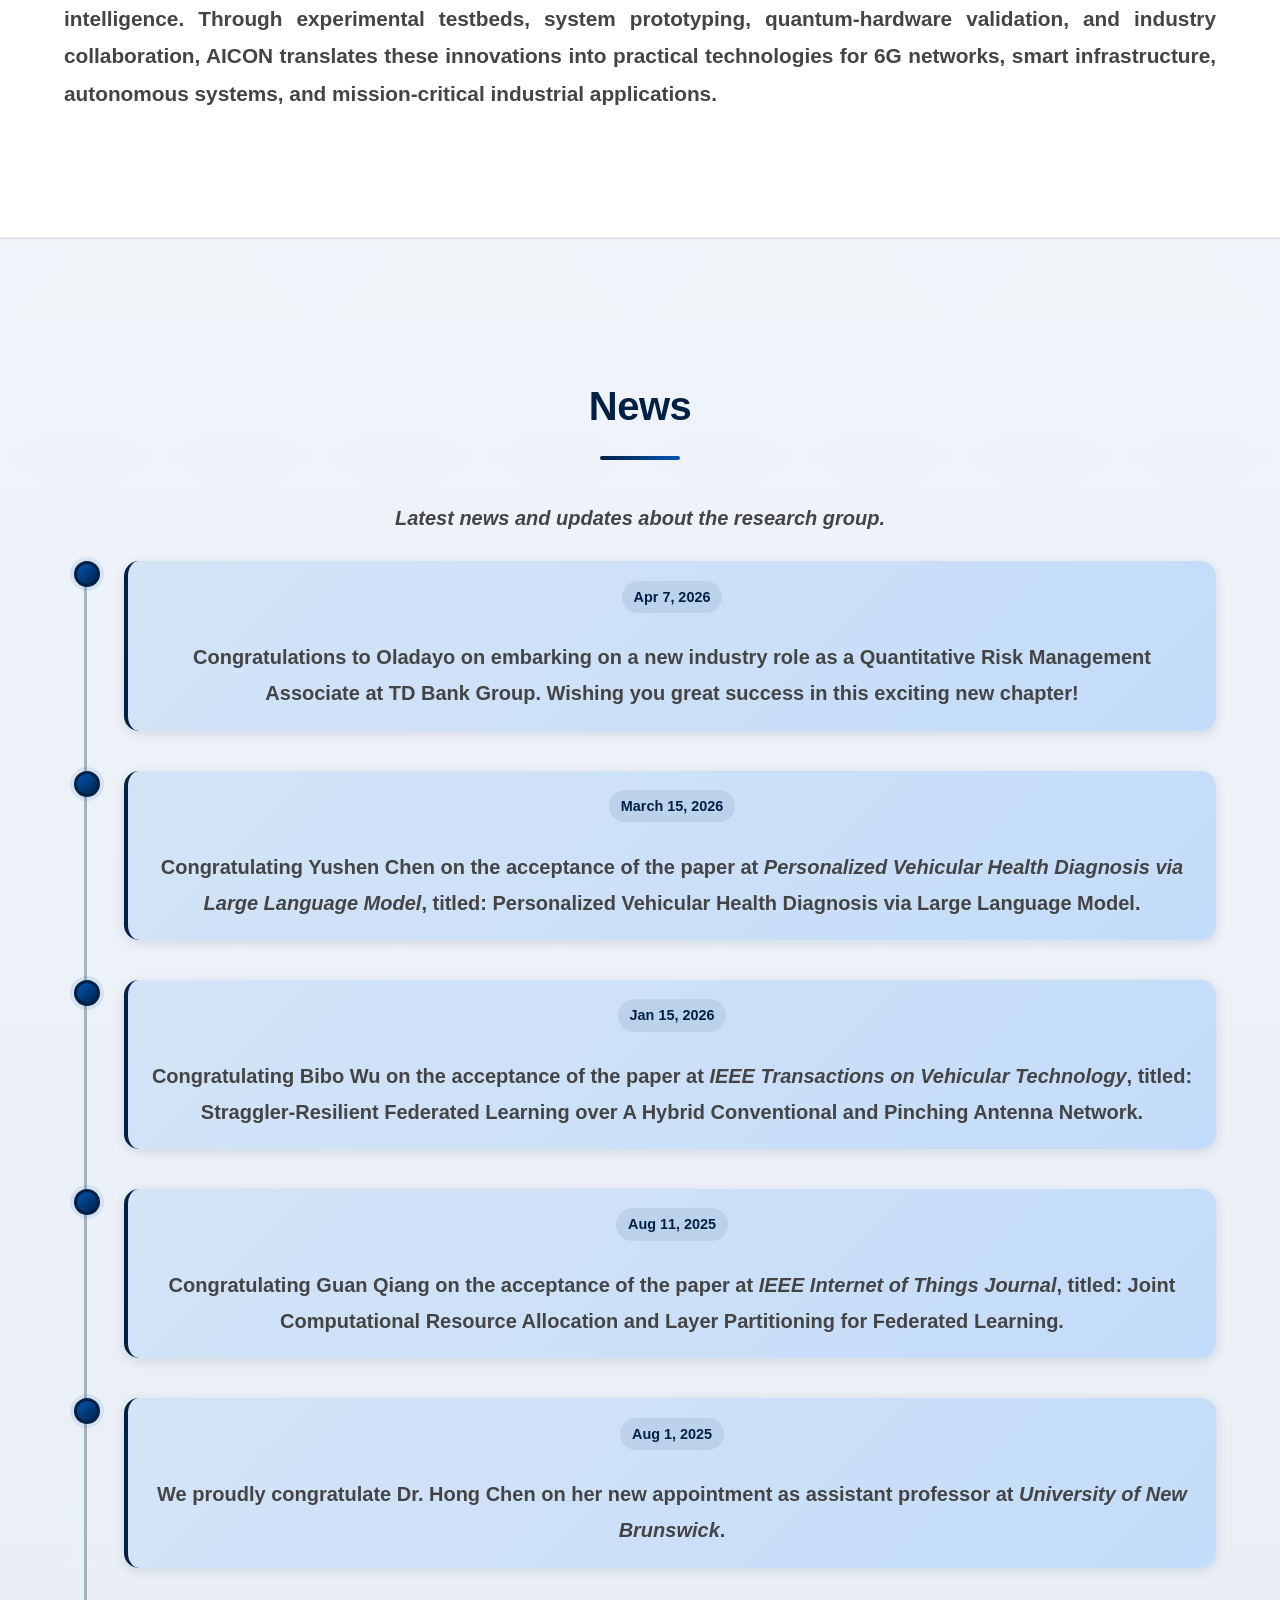
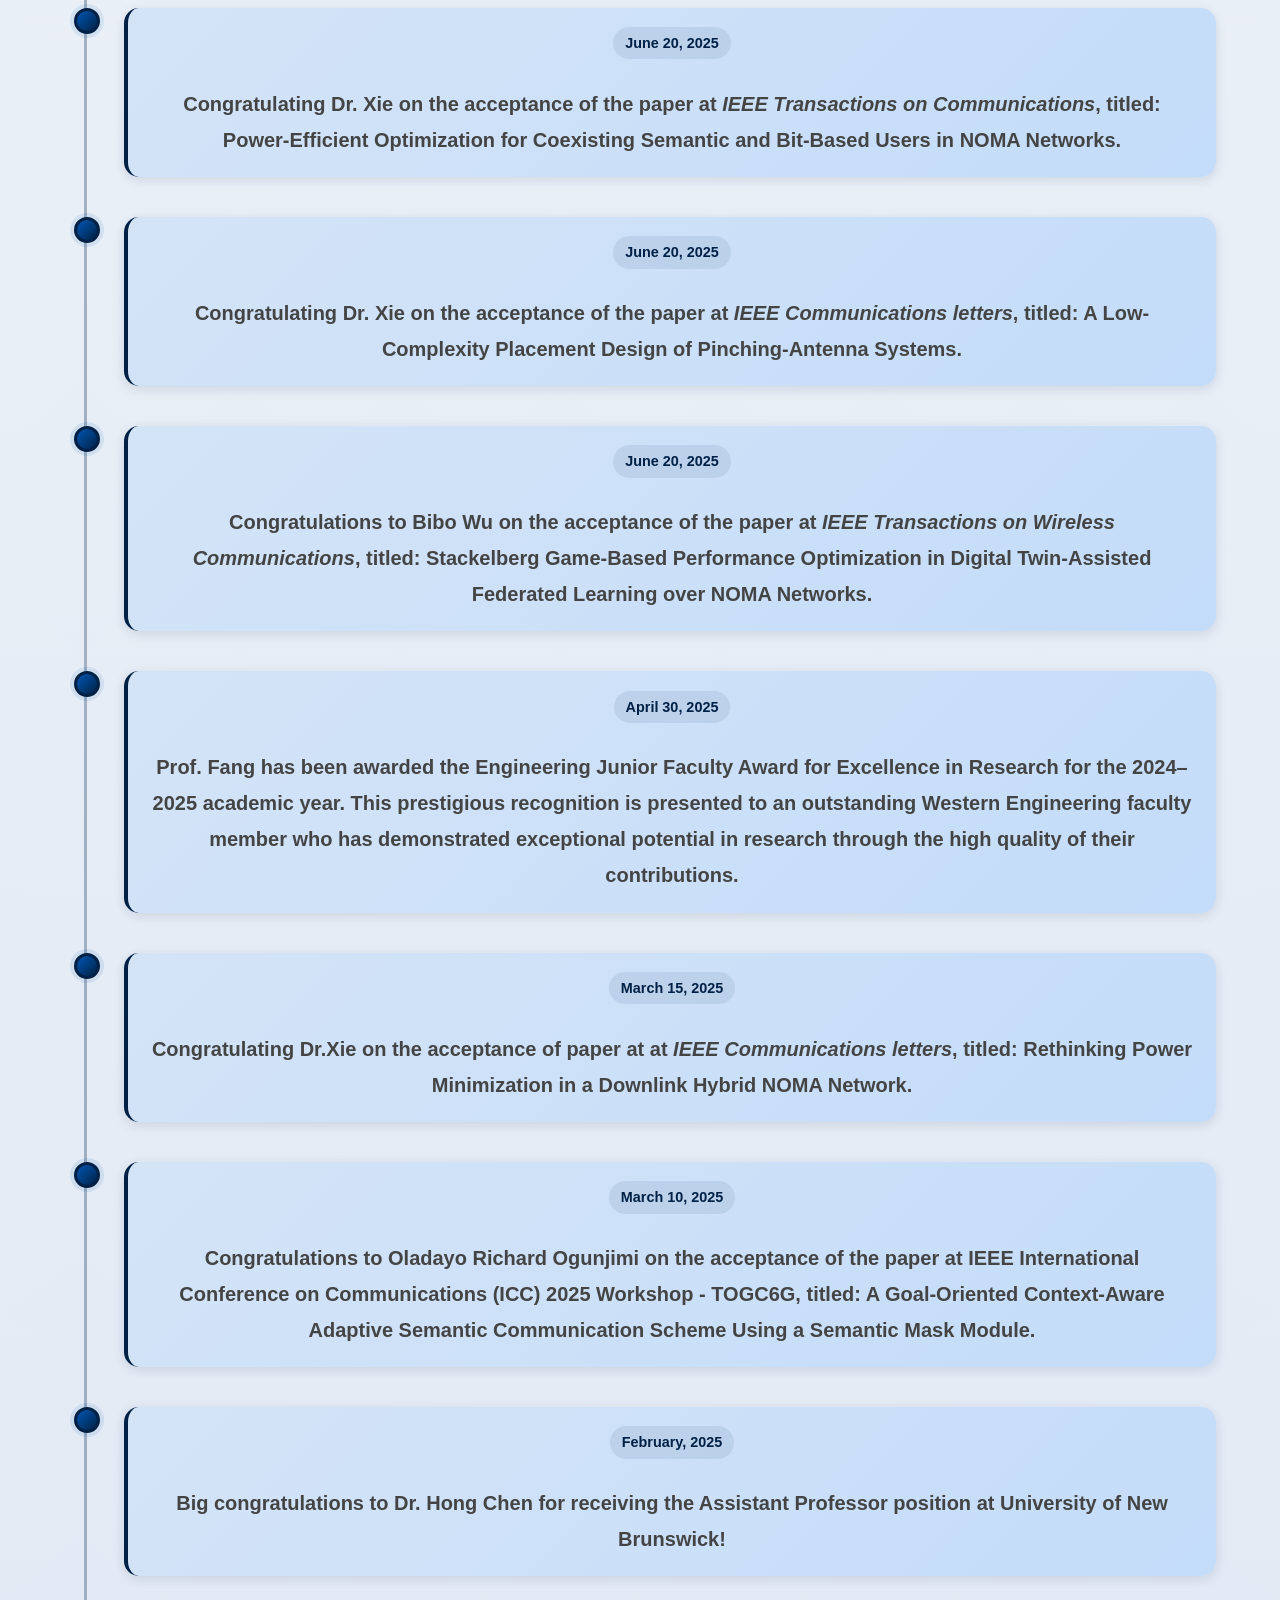
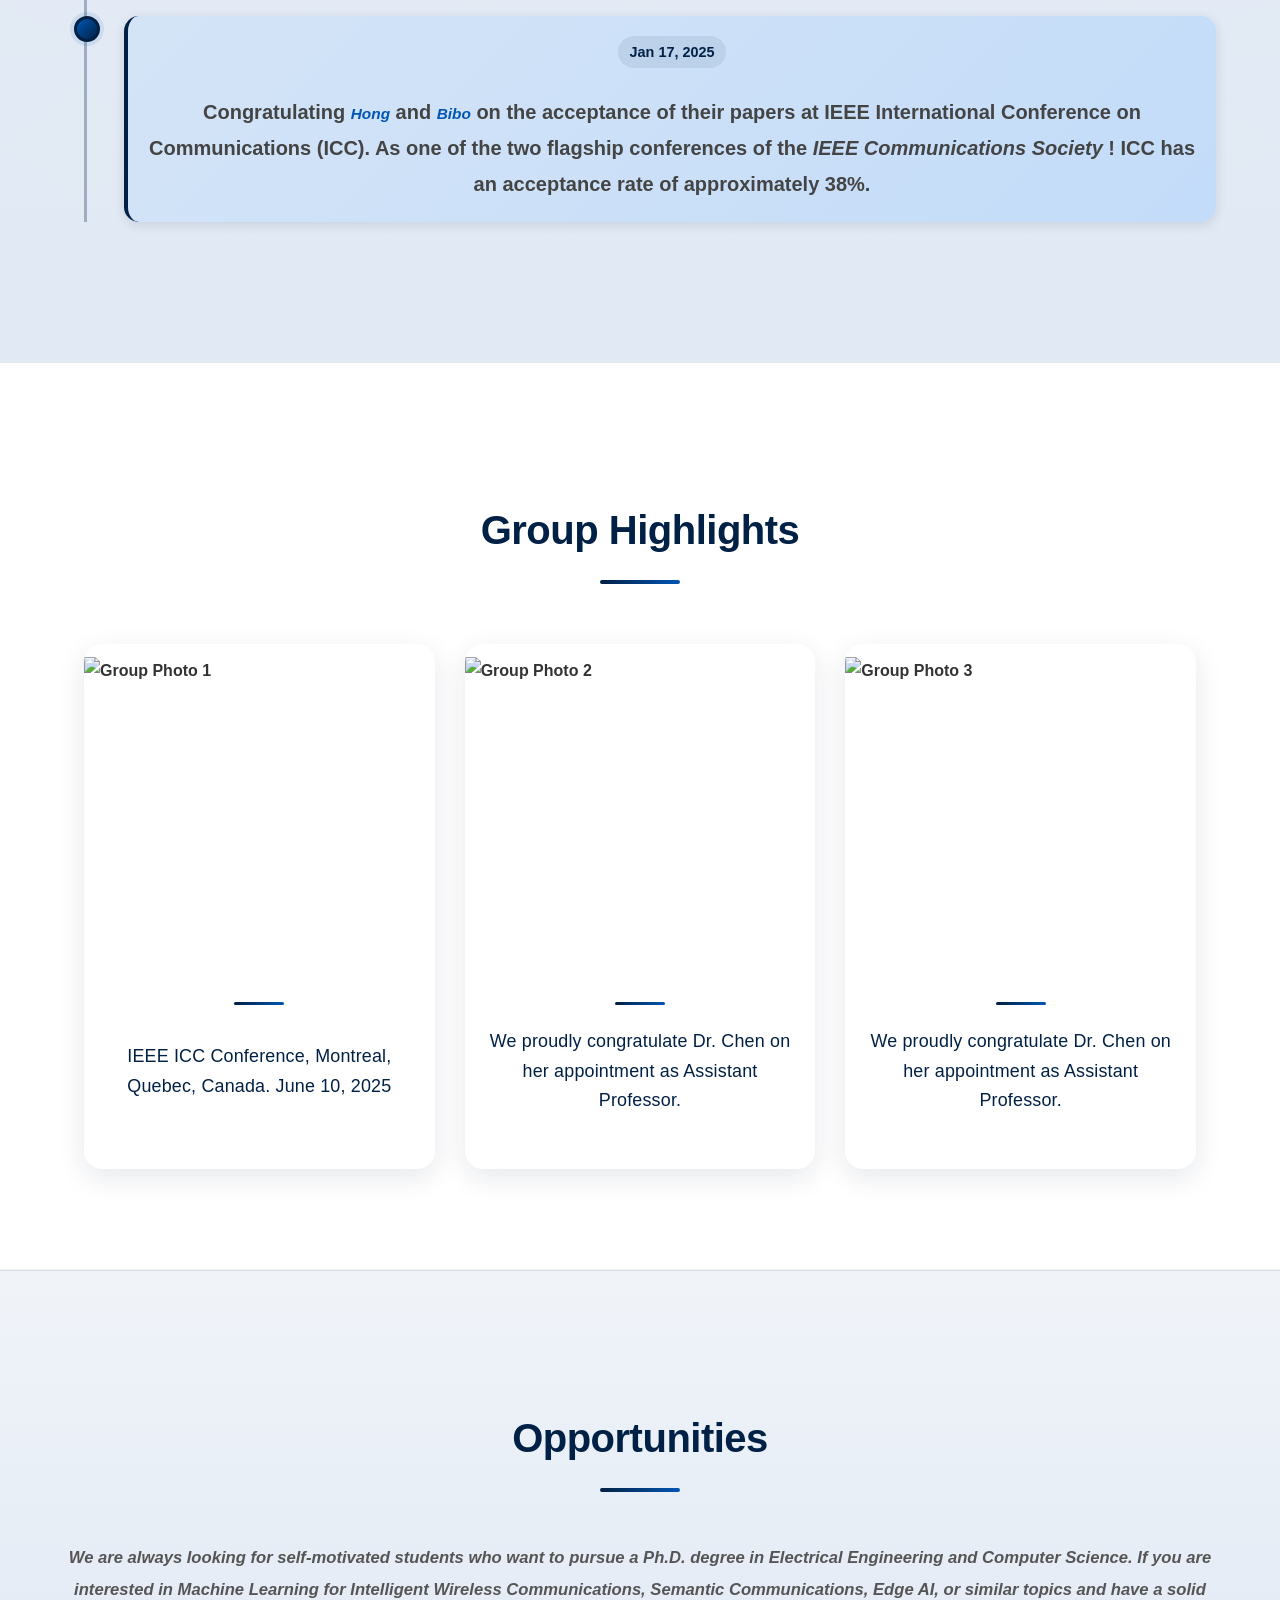
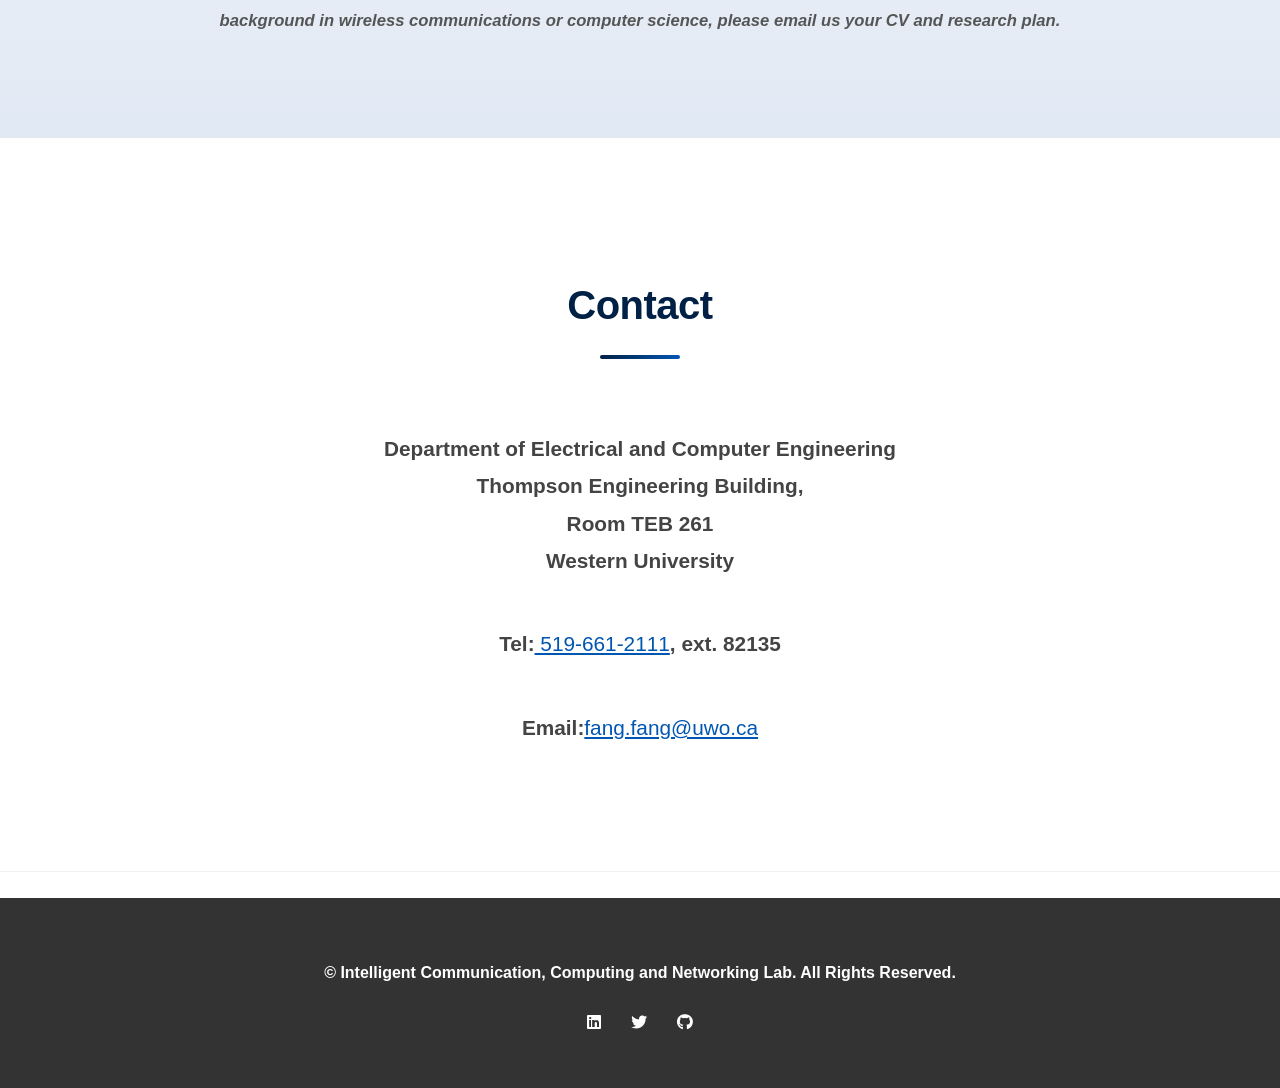
==== commit 1ca1213e: "Update index.html" ====
--- a/index.html
+++ b/index.html
@@ -56,17 +56,14 @@
     <section id="about">
         <div class="container">
             <h2>About Us</h2>
-            <p>
-    The AICON Lab, led by Dr. Fang (Fiona) Fang, is affiliated with the Department of Electrical & Computer Engineering and the Department of Computer Science at Western University. AICON develops AI-native and quantum-enabled connectivity, optimization, and networking technologies that embed intelligence directly into communication, computing, and network infrastructure.
-</p>
-
-<p>
-    Our research advances an AI–network co-evolution paradigm in which AI autonomously optimizes network operation, resource orchestration, and system performance, while connectivity infrastructure operationalizes and scales distributed intelligence, including edge and federated learning. We also develop resource-efficient and scalable quantum optimization and machine-learning methods for complex problems in wireless communications, networking, and other industry applications.
-</p>
-
-<p>
-    Our work emphasizes deployable solutions, including intelligent radio environments such as RIS-enabled systems, AI- and quantum-driven system optimization, integrated communication–sensing–computing, and wireless edge intelligence. Through experimental testbeds, system prototyping, quantum-hardware validation, and industry collaboration, AICON translates these innovations into practical technologies for 6G networks, smart infrastructure, autonomous systems, and mission-critical industrial applications.
-</p>
+            <p><b>The AICON Lab, led by Dr. Fang (Fiona) Fang, is affiliated with the Department of Electrical & Computer Engineering and the Department of Computer Science at Western University. AICON develops AI-native and quantum-enabled connectivity, optimization, and networking technologies that embed intelligence directly into communication, computing, and network infrastructure.
+            </p>
+
+            <p><b>Our research advances an AI–network co-evolution paradigm in which AI autonomously optimizes network operation, resource orchestration, and system performance, while connectivity infrastructure operationalizes and scales distributed intelligence, including edge and federated learning. We also develop resource-efficient and scalable quantum optimization and machine-learning methods for complex problems in wireless communications, networking, and other industry applications.
+            </p>
+            
+            <p><b>Our work emphasizes deployable solutions, including intelligent radio environments such as RIS-enabled systems, AI- and quantum-driven system optimization, integrated communication–sensing–computing, and wireless edge intelligence. Through experimental testbeds, system prototyping, quantum-hardware validation, and industry collaboration, AICON translates these innovations into practical technologies for 6G networks, smart infrastructure, autonomous systems, and mission-critical industrial applications.
+            </p>
         </div>
     </section>
     
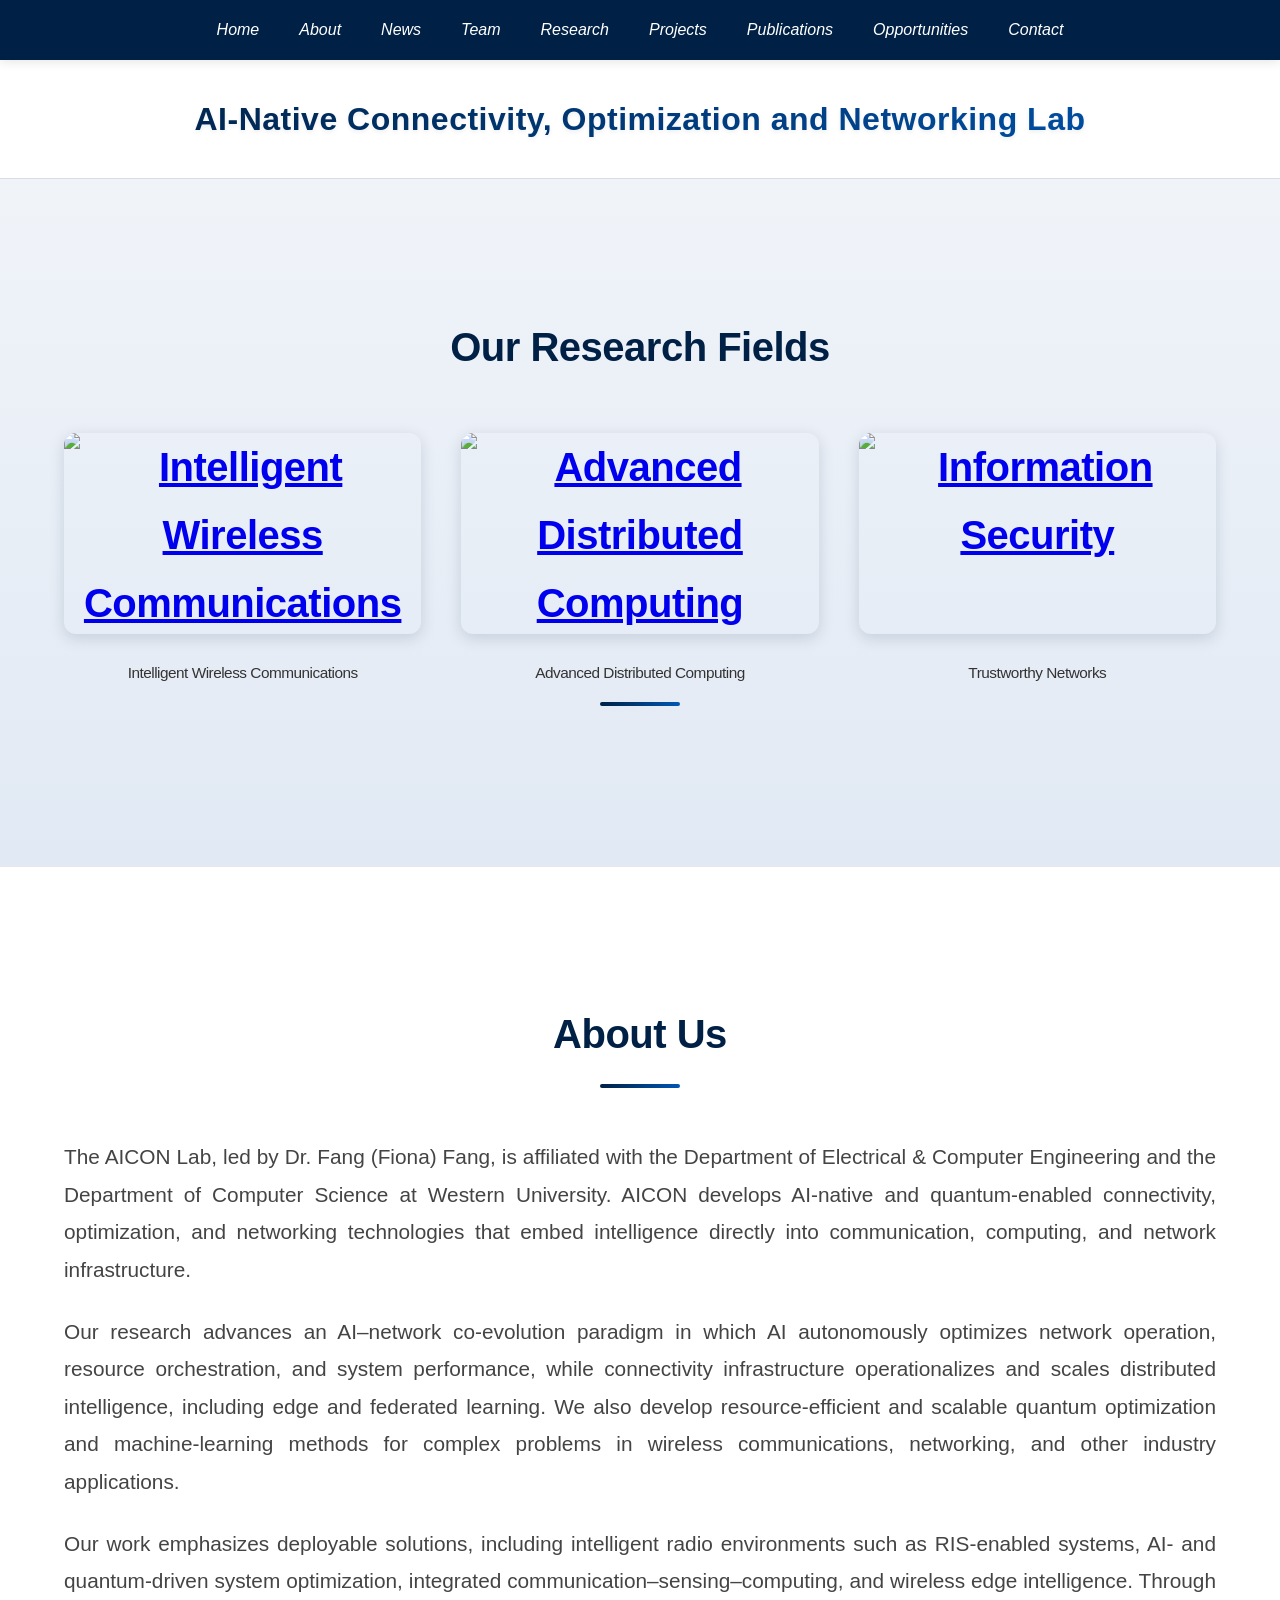
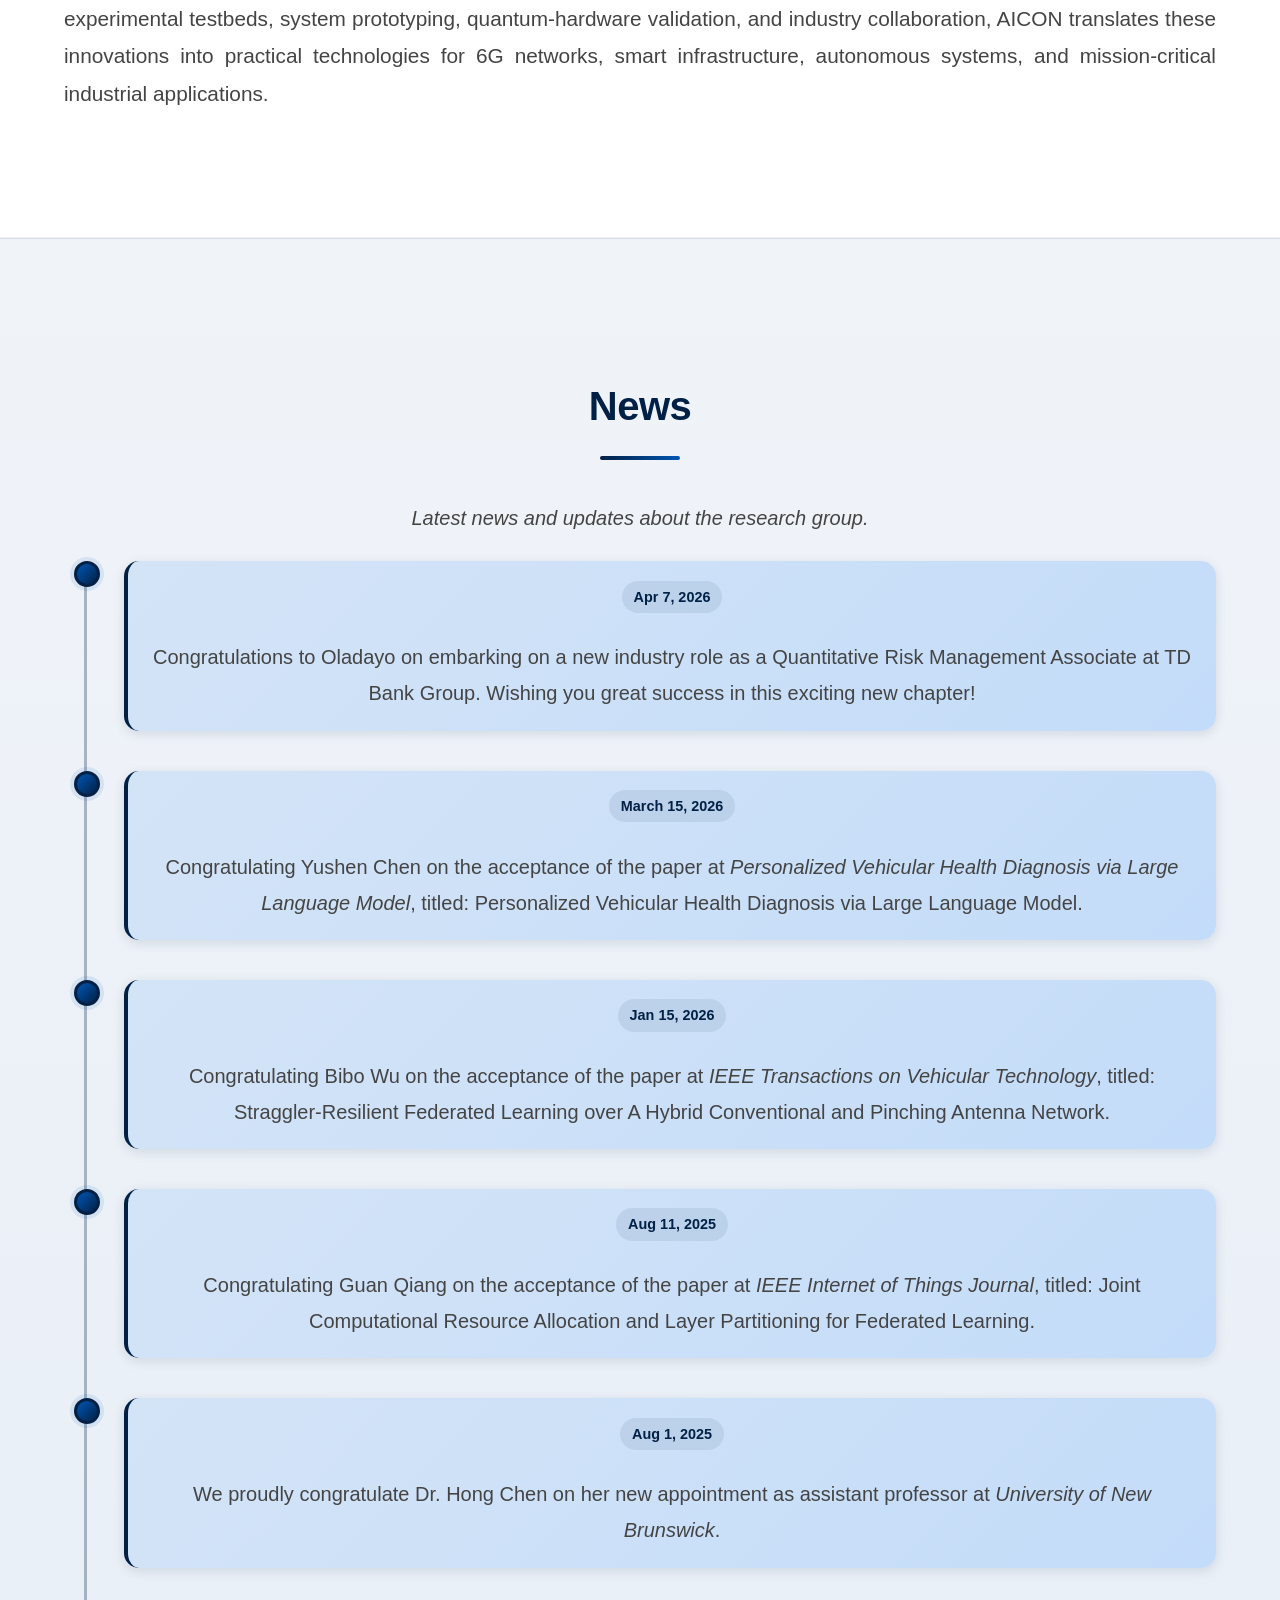
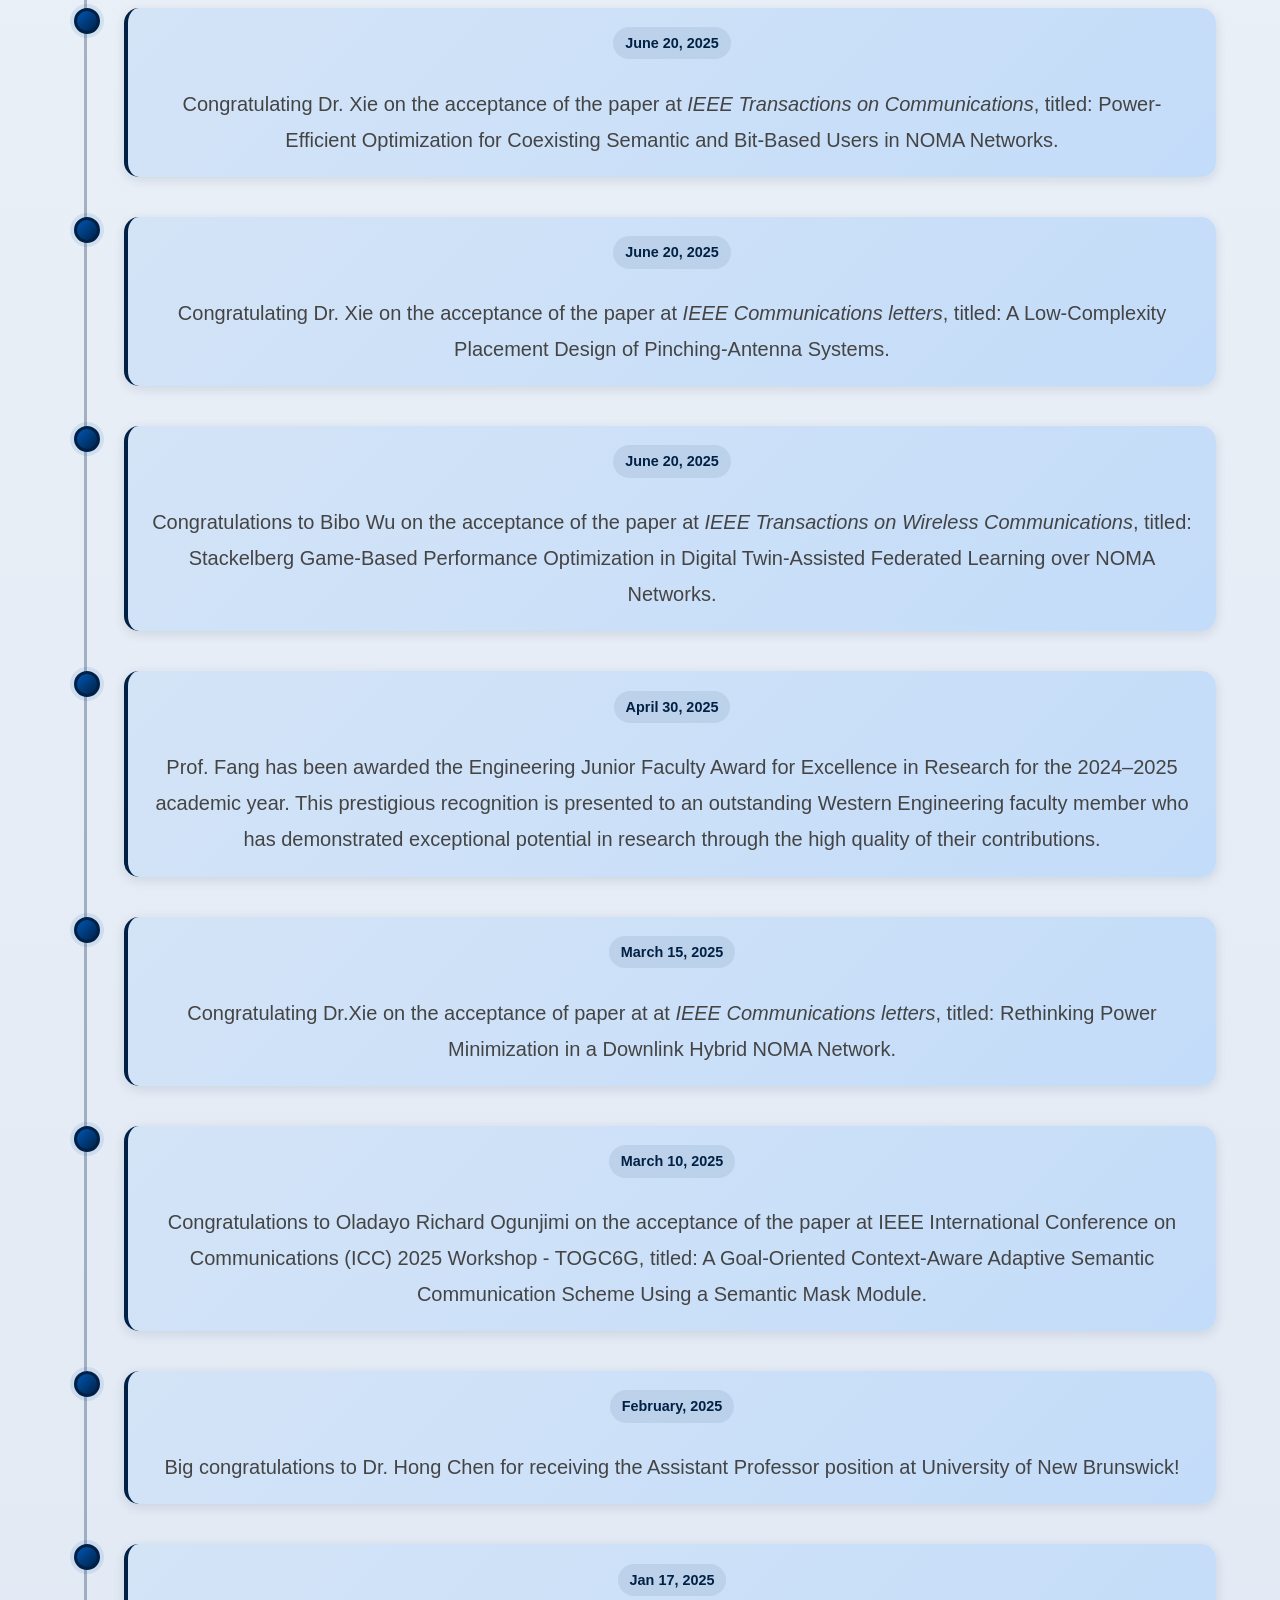
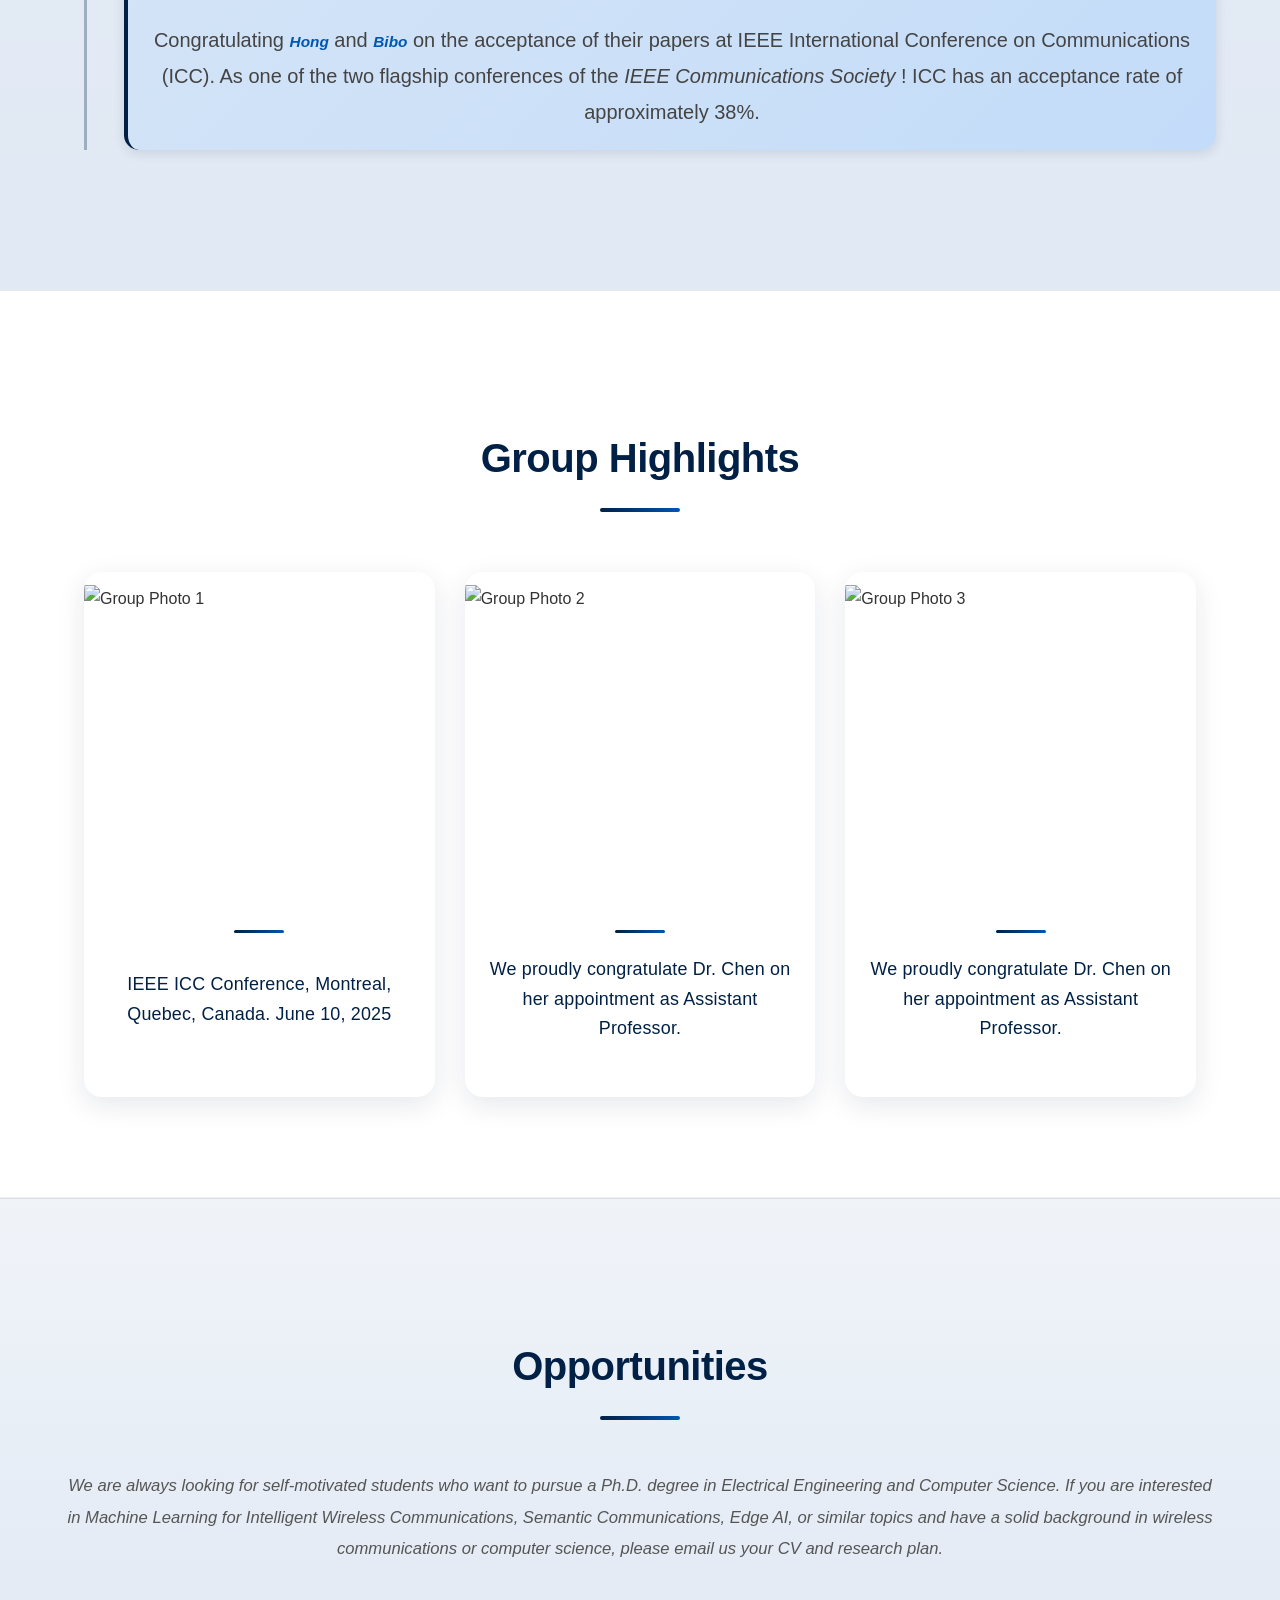
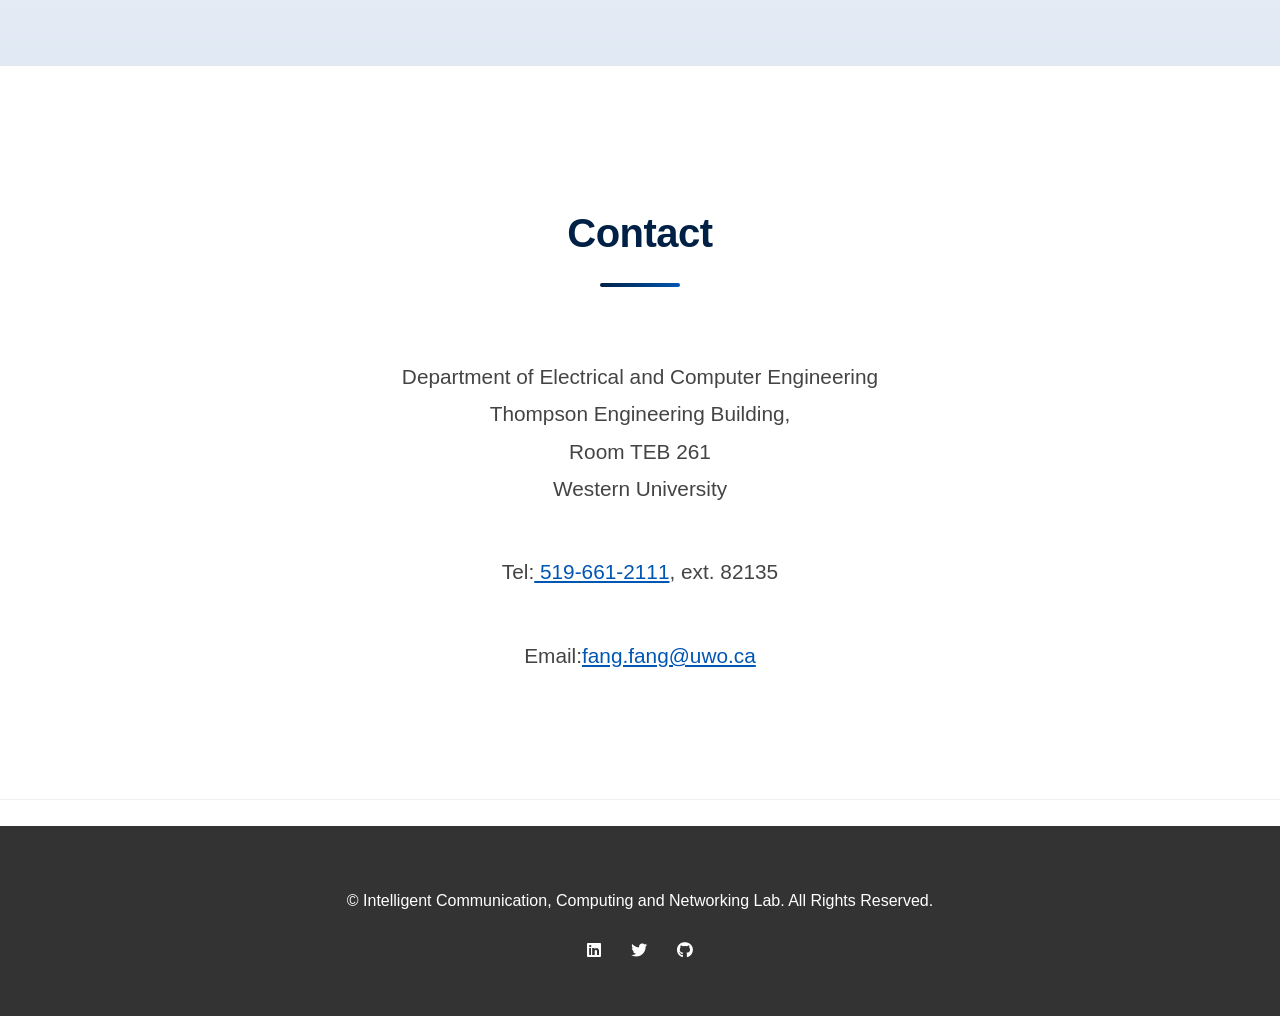
==== commit 3555cf62: "Refactor About Us section in index.html" ====
--- a/index.html
+++ b/index.html
@@ -54,18 +54,24 @@
     </section>
 
     <section id="about">
-        <div class="container">
-            <h2>About Us</h2>
-            <p><b>The AICON Lab, led by Dr. Fang (Fiona) Fang, is affiliated with the Department of Electrical & Computer Engineering and the Department of Computer Science at Western University. AICON develops AI-native and quantum-enabled connectivity, optimization, and networking technologies that embed intelligence directly into communication, computing, and network infrastructure.
-            </p>
-
-            <p><b>Our research advances an AI–network co-evolution paradigm in which AI autonomously optimizes network operation, resource orchestration, and system performance, while connectivity infrastructure operationalizes and scales distributed intelligence, including edge and federated learning. We also develop resource-efficient and scalable quantum optimization and machine-learning methods for complex problems in wireless communications, networking, and other industry applications.
-            </p>
-            
-            <p><b>Our work emphasizes deployable solutions, including intelligent radio environments such as RIS-enabled systems, AI- and quantum-driven system optimization, integrated communication–sensing–computing, and wireless edge intelligence. Through experimental testbeds, system prototyping, quantum-hardware validation, and industry collaboration, AICON translates these innovations into practical technologies for 6G networks, smart infrastructure, autonomous systems, and mission-critical industrial applications.
-            </p>
-        </div>
-    </section>
+    <div class="container about-container">
+        <h2>About Us</h2>
+
+        <div class="about-text">
+            <p>
+                The AICON Lab, led by Dr. Fang (Fiona) Fang, is affiliated with the Department of Electrical & Computer Engineering and the Department of Computer Science at Western University. AICON develops AI-native and quantum-enabled connectivity, optimization, and networking technologies that embed intelligence directly into communication, computing, and network infrastructure.
+            </p>
+
+            <p>
+                Our research advances an AI–network co-evolution paradigm in which AI autonomously optimizes network operation, resource orchestration, and system performance, while connectivity infrastructure operationalizes and scales distributed intelligence, including edge and federated learning. We also develop resource-efficient and scalable quantum optimization and machine-learning methods for complex problems in wireless communications, networking, and other industry applications.
+            </p>
+
+            <p>
+                Our work emphasizes deployable solutions, including intelligent radio environments such as RIS-enabled systems, AI- and quantum-driven system optimization, integrated communication–sensing–computing, and wireless edge intelligence. Through experimental testbeds, system prototyping, quantum-hardware validation, and industry collaboration, AICON translates these innovations into practical technologies for 6G networks, smart infrastructure, autonomous systems, and mission-critical industrial applications.
+            </p>
+        </div>
+    </div>
+</section>
     
     <section id="news">
         <div class="container">
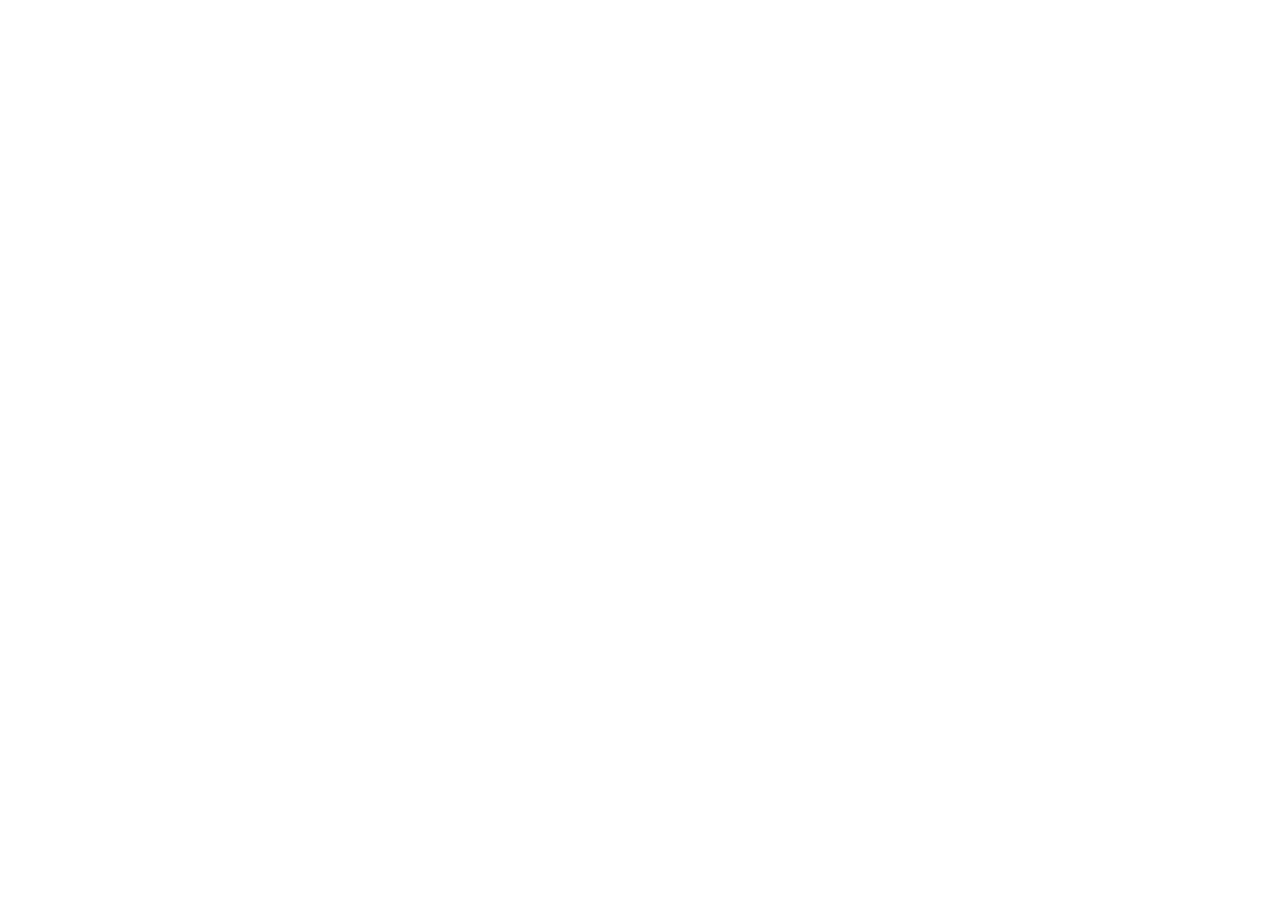
==== commit 2e38244b: "Redirect old AICON site to Q-AICON Lab Every page now forwards to the matching page on https://fiona" ====
--- a/index.html
+++ b/index.html
@@ -1,274 +1,6 @@
-<!DOCTYPE html>
-<html lang="en">
-    <meta name="viewport" content="width=device-width, initial-scale=1.0, maximum-scale=1.0, user-scalable=no">
-<head>
-    <meta charset="UTF-8">
-    <meta name="viewport" content="width=device-width, initial-scale=1.0">
-    <title>AICON Lab</title>
-    <link rel="stylesheet" href="styles.css">
-    <link rel="stylesheet" href="https://cdnjs.cloudflare.com/ajax/libs/font-awesome/6.0.0-beta3/css/all.min.css">
-    <link rel="icon" href="favicon.png" type="image/png">
-</head>
-<body>
-    <header>
-        <nav>
-            <div class="container">
-                <ul>
-                    <li class="active"><a href="index.html#home"><em>Home</em></a></li> <!-- Active Page -->
-                    <li><a href="index.html#about"><em>About</em></a></li>
-                    <li><a href="index.html#news"><em>News</em></a></li>
-                    <li><a href="team.html"><em>Team</em></a></li>
-                    <li><a href="research.html"><em>Research</em></a></li>
-                    <li><a href="project.html"><em>Projects</em></a></li>
-                    <li><a href="publications.html"><em>Publications</em></a></li>
-                    <li><a href="index.html#opportunities"><em>Opportunities</em></a></li>
-                    <li><a href="index.html#contact"><em>Contact</em></a></li>
-                </ul>
-            </div>
-        </nav>        
-
-        <div class="container">
-            <h1><strong>AI-Native Connectivity, Optimization and Networking Lab</strong></h1>
-        </div>
-
-    </header>
-
-    <section id="home">
-        <div class="container">
-            <h2>Our Research Fields</p>
-            <div class="image-grid">
-                <div class="image-item">
-                    <a href="research.html"><img src="images/Intelligent_communications.jpg" alt="Intelligent Wireless Communications"></a>
-                    <figcaption>Intelligent Wireless Communications</figcaption>
-                </div>
-                <div class="image-item">
-                    <a href="research.html"><img src="images/Advanced_Computing.jpg" alt="Advanced Distributed Computing"></a>
-                    <figcaption>Advanced Distributed Computing</figcaption>
-                </div>
-                <div class="image-item">
-                    <a href="research.html"><img src="images/Information_security.jpg" alt="Information Security"></a>
-                    <figcaption>Trustworthy Networks</figcaption>
-                </div>
-            </div>
-        </div>
-    </section>
-
-    <section id="about">
-    <div class="container about-container">
-        <h2>About Us</h2>
-
-        <div class="about-text">
-            <p>
-                The AICON Lab, led by Dr. Fang (Fiona) Fang, is affiliated with the Department of Electrical & Computer Engineering and the Department of Computer Science at Western University. AICON develops AI-native and quantum-enabled connectivity, optimization, and networking technologies that embed intelligence directly into communication, computing, and network infrastructure.
-            </p>
-
-            <p>
-                Our research advances an AI–network co-evolution paradigm in which AI autonomously optimizes network operation, resource orchestration, and system performance, while connectivity infrastructure operationalizes and scales distributed intelligence, including edge and federated learning. We also develop resource-efficient and scalable quantum optimization and machine-learning methods for complex problems in wireless communications, networking, and other industry applications.
-            </p>
-
-            <p>
-                Our work emphasizes deployable solutions, including intelligent radio environments such as RIS-enabled systems, AI- and quantum-driven system optimization, integrated communication–sensing–computing, and wireless edge intelligence. Through experimental testbeds, system prototyping, quantum-hardware validation, and industry collaboration, AICON translates these innovations into practical technologies for 6G networks, smart infrastructure, autonomous systems, and mission-critical industrial applications.
-            </p>
-        </div>
-    </div>
-</section>
-    
-    <section id="news">
-        <div class="container">
-            <h2>News</h2>
-            <p><em>Latest news and updates about the research group.</em></p>
-
-            <ul class="timeline">
-
-                <li class="timeline-item">
-                    <div class="news-content">
-                        <span class="news-date">Apr 7, 2026</span>
-                        <p>
-                           Congratulations to Oladayo on embarking on a new industry role as a Quantitative Risk Management Associate at TD Bank Group. Wishing you great success in this exciting new chapter!
-                        </p>
-                    </div>
-                </li>
-
-                <li class="timeline-item">
-                    <div class="news-content">
-                        <span class="news-date">March 15, 2026</span>
-                        <p>
-                           Congratulating Yushen Chen on the acceptance of the paper at <em>Personalized Vehicular Health Diagnosis via Large Language Model</em>, titled: Personalized Vehicular Health Diagnosis via Large Language Model.
-                        </p>
-                    </div>
-                </li>
-
-                <li class="timeline-item">
-                    <div class="news-content">
-                        <span class="news-date">Jan 15, 2026</span>
-                        <p>
-                           Congratulating Bibo Wu on the acceptance of the paper at <em>IEEE Transactions on Vehicular Technology</em>, titled: Straggler-Resilient Federated Learning over A Hybrid Conventional and Pinching Antenna Network.
-                        </p>
-                    </div>
-                </li>
-
-                <li class="timeline-item">
-                    <div class="news-content">
-                        <span class="news-date">Aug 11, 2025</span>
-                        <p>
-                           Congratulating Guan Qiang on the acceptance of the paper at <em>IEEE Internet of Things Journal</em>, titled: Joint Computational Resource Allocation and Layer Partitioning for Federated Learning.
-                        </p>
-                    </div>
-                </li>
-
-                <li class="timeline-item">
-                    <div class="news-content">
-                        <span class="news-date">Aug 1, 2025</span>
-                        <p>
-                           We proudly congratulate Dr. Hong Chen on her new appointment as assistant professor at <em>University of New Brunswick</em>.
-                    </div>
-                </li>
-
-                <li class="timeline-item">
-                    <div class="news-content">
-                        <span class="news-date">June 20, 2025</span>
-                        <p>
-                           Congratulating Dr. Xie on the acceptance of the paper at <em>IEEE Transactions on Communications</em>, titled: Power-Efficient Optimization for Coexisting Semantic and Bit-Based Users in NOMA Networks.
-                        </p>
-                    </div>
-                </li>
-
-                <li class="timeline-item">
-                    <div class="news-content">
-                        <span class="news-date">June 20, 2025</span>
-                        <p>
-                           Congratulating Dr. Xie on the acceptance of the paper at <em>IEEE Communications letters</em>, titled: A Low-Complexity Placement Design of Pinching-Antenna Systems.
-                        </p>
-                    </div>
-                </li>
-
-                <li class="timeline-item">
-                    <div class="news-content">
-                        <span class="news-date">June 20, 2025</span>
-                        <p>
-                           Congratulations to Bibo Wu on the acceptance of the paper at <em>IEEE Transactions on Wireless Communications</em>, titled: Stackelberg Game-Based Performance Optimization in Digital Twin-Assisted Federated Learning over NOMA Networks.
-                        </p>
-                    </div>
-                </li>
-                
-                <li class="timeline-item">
-                    <div class="news-content">
-                        <span class="news-date">April 30, 2025</span>
-                        <p>
-                           Prof. Fang has been awarded the Engineering Junior Faculty Award for Excellence in Research for the 2024–2025 academic year. This prestigious recognition is presented to an outstanding Western Engineering faculty member who has demonstrated exceptional potential in research through the high quality of their contributions.
-                        </p>
-                    </div>
-                </li>
-                
-                <!-- News Item 1 -->
-                <li class="timeline-item">
-                    <div class="news-content">
-                        <span class="news-date">March 15, 2025</span>
-                        <p>
-                            Congratulating Dr.Xie on the acceptance of paper at at <em>IEEE Communications letters</em>, titled: Rethinking Power Minimization in a Downlink Hybrid NOMA Network.
-                        </p>
-                    </div>
-                </li>
-
-                <li class="timeline-item">
-                    <div class="news-content">
-                        <span class="news-date">March 10, 2025</span>
-                        <p>
-                            Congratulations to Oladayo Richard Ogunjimi on the acceptance of the paper at  IEEE International Conference on Communications (ICC) 2025 Workshop - TOGC6G, titled: A Goal-Oriented Context-Aware Adaptive Semantic Communication Scheme Using a Semantic Mask Module.
-                        </p>
-                    </div>
-                </li>
-
-                <li class="timeline-item">
-                    <div class="news-content">
-                        <span class="news-date">February, 2025</span>
-                        <p>
-                            Big congratulations to Dr. Hong Chen for receiving the Assistant Professor position at University of New Brunswick!
-                        </p>
-                    </div>
-                </li>
-
-                
-            
-                <li class="timeline-item">
-                    <div class="news-content">
-                        <span class="news-date">Jan 17, 2025</span>
-                        <p>
-                            Congratulating <em><a href="https://arxiv.org/abs/2501.01637">Hong</a></em> and <em><a href="https://arxiv.org/abs/2501.03448">Bibo</a></em> on the acceptance of their papers at IEEE International Conference on Communications (ICC). 
-                            As one of the two flagship conferences of the <em>IEEE Communications Society </em>! ICC has an acceptance rate of approximately 38%.
-                        </p>
-                    </div>
-                </li>
-                               
-    
-                <!-- More timeline items can be added here -->
-            </ul>
-        </div>
-    </section>
-
-
-    <section id="group-gallery">
-        <div class="container">
-            <h2>Group Highlights</h2>
-            
-                <div class="group-gallery-grid">
-                  <div class="group-photo-card">
-                    <img src="images/group01.jpg" alt="Group Photo 1">
-                    <p class="caption">IEEE ICC Conference, Montreal, Quebec, Canada. June 10, 2025</p>
-                  </div>
-                    
-                 <div class="group-photo-card">
-                    <img src="images/group02.jpg" alt="Group Photo 2">
-                    <p class="caption">We proudly congratulate Dr. Chen on her appointment as Assistant Professor.</p>
-                  </div>
-                    
-                <div class="group-photo-card">
-                    <img src="images/group03.jpg" alt="Group Photo 3">
-                    <p class="caption">We proudly congratulate Dr. Chen on her appointment as Assistant Professor.</p>
-                </div>
-            </div>
-        </div>
-    </section>
-
-    <section id="opportunities">
-        <div class="container">
-            <h2>Opportunities</h2>
-            <p>
-                <em>
-                    We are always looking for self-motivated students who want to pursue a Ph.D. 
-                    degree in Electrical Engineering and Computer Science. 
-                    If you are interested in Machine Learning for Intelligent Wireless 
-                    Communications, Semantic Communications, Edge AI, or similar topics and 
-                    have a solid background in wireless communications or computer science, 
-                    please email us your CV and research plan. <br>
-                </em>
-            </p>
-        </div>
-    </section>
-
-    <section id="contact">
-        <div class="container">
-            <h2>Contact</h2>
-                <p>Department of Electrical and Computer Engineering <br/>
-                Thompson Engineering Building, <br/>
-                Room TEB 261 <br/>
-                Western University</p>
-                <p>Tel:<a href="tel:519-661-2111"> 519-661-2111</a>, ext. 82135</p>
-                <p>Email:<a href="mailto:fang.fang@uwo.ca">fang.fang@uwo.ca</a></p>
-        </div>
-    </section>
-
-    <footer>
-        <div class="container">
-            <p>&copy; Intelligent Communication, Computing and Networking Lab.  All Rights Reserved.</p>
-            <div class="social">
-                <a href="#"><i class="fab fa-linkedin"></i></a>
-                <a href="#"><i class="fab fa-twitter"></i></a>
-                <a href="#"><i class="fab fa-github"></i></a>
-            </div>
-        </div>
-    </footer>
-    <script src="script.js"></script>
-</body>
-</html>
-
+<!doctype html><html lang="en"><head><meta charset="utf-8">
+<title>Moved · Q-AICON Lab</title>
+<link rel="canonical" href="https://fionauwo.github.io/QAICON/">
+<script>location.replace("https://fionauwo.github.io/QAICON/"+location.search+location.hash)</script>
+<noscript><meta http-equiv="refresh" content="0;url=https://fionauwo.github.io/QAICON/"></noscript>
+</head><body><a href="https://fionauwo.github.io/QAICON/">The lab website has moved to Q-AICON Lab</a></body></html>
